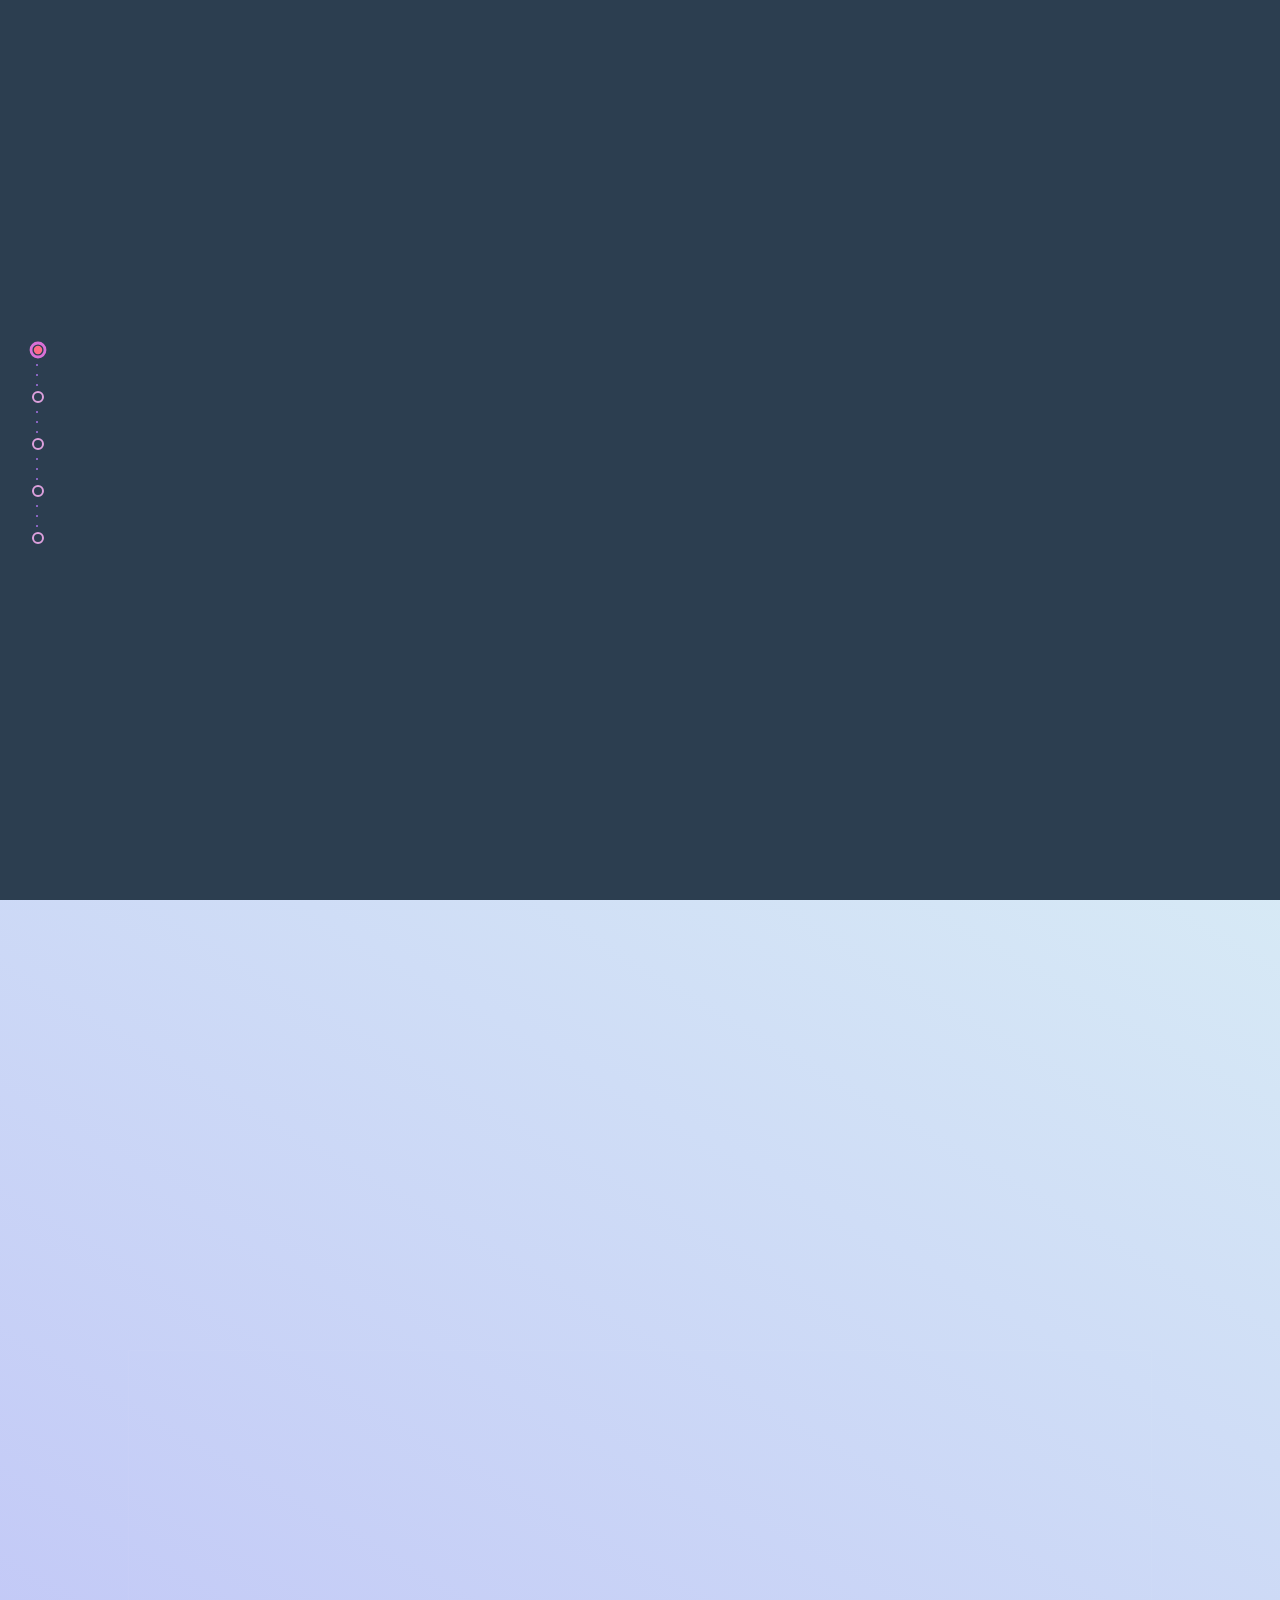
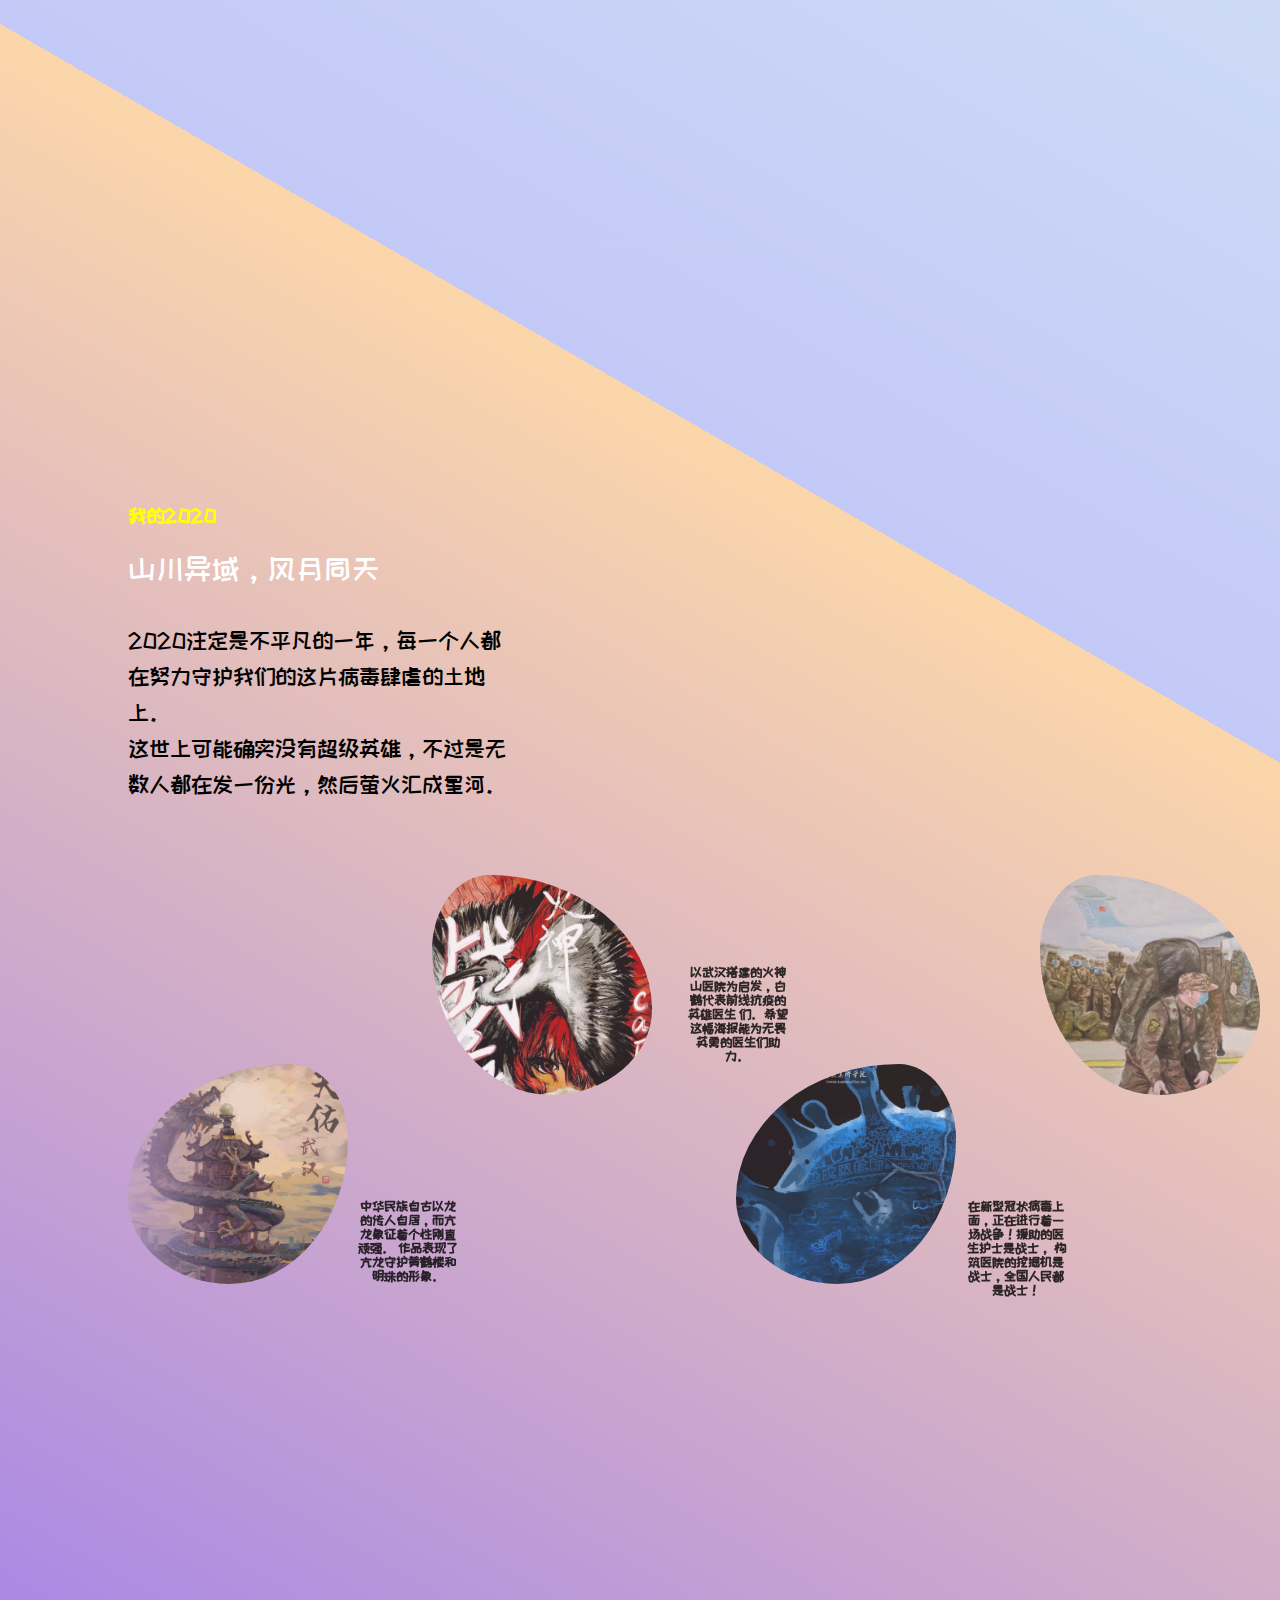
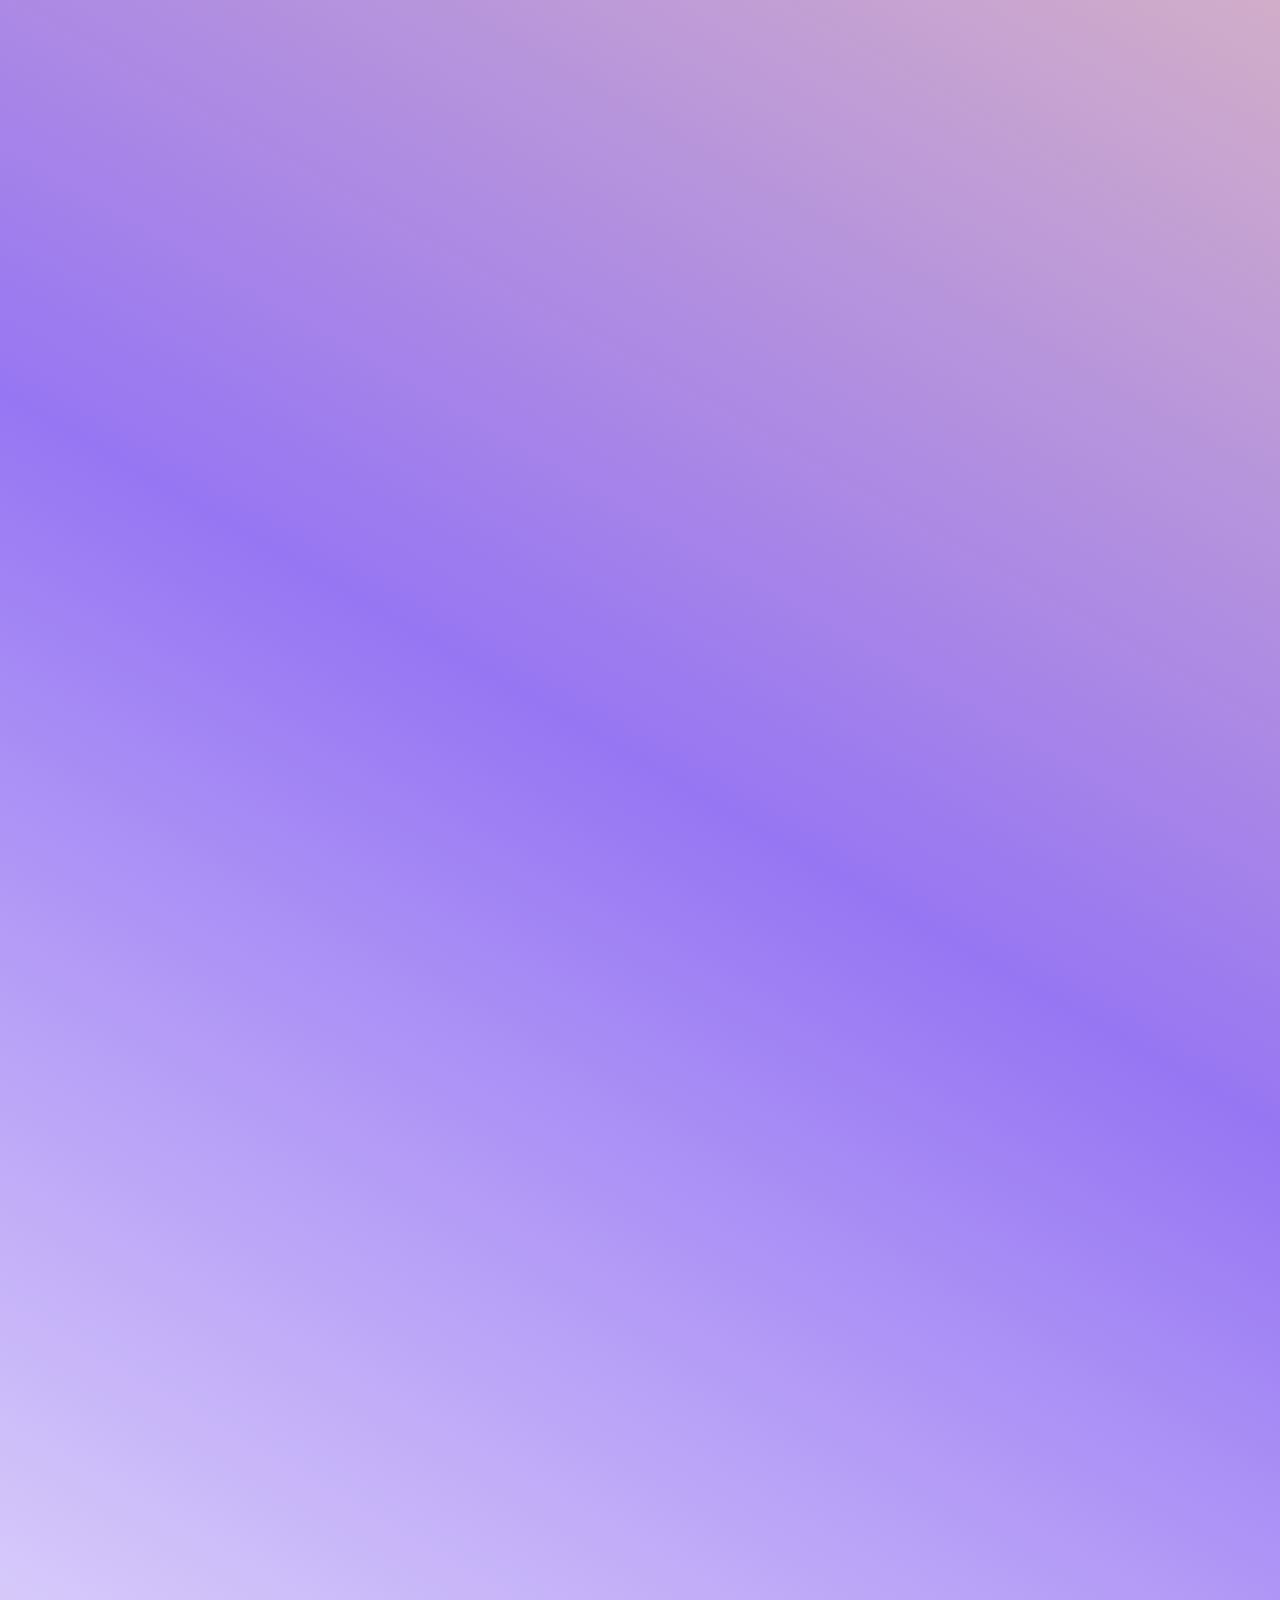
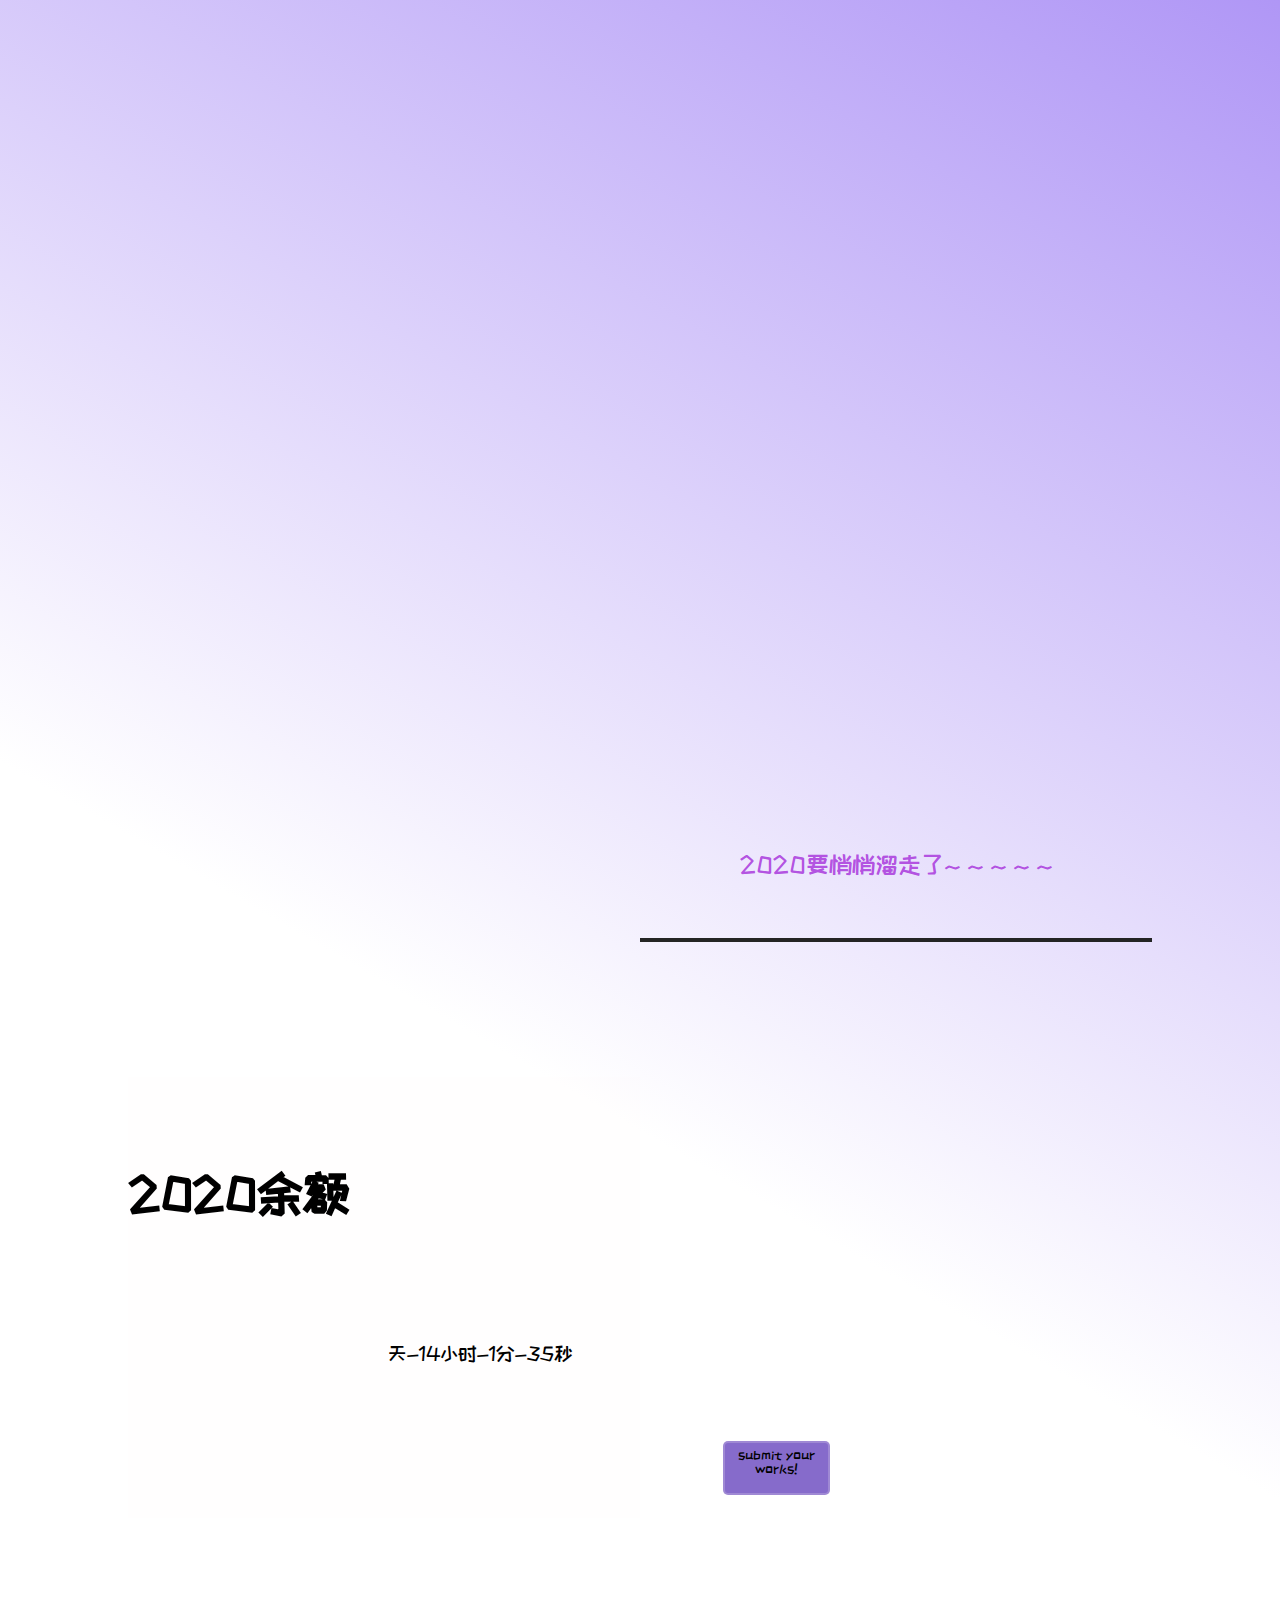
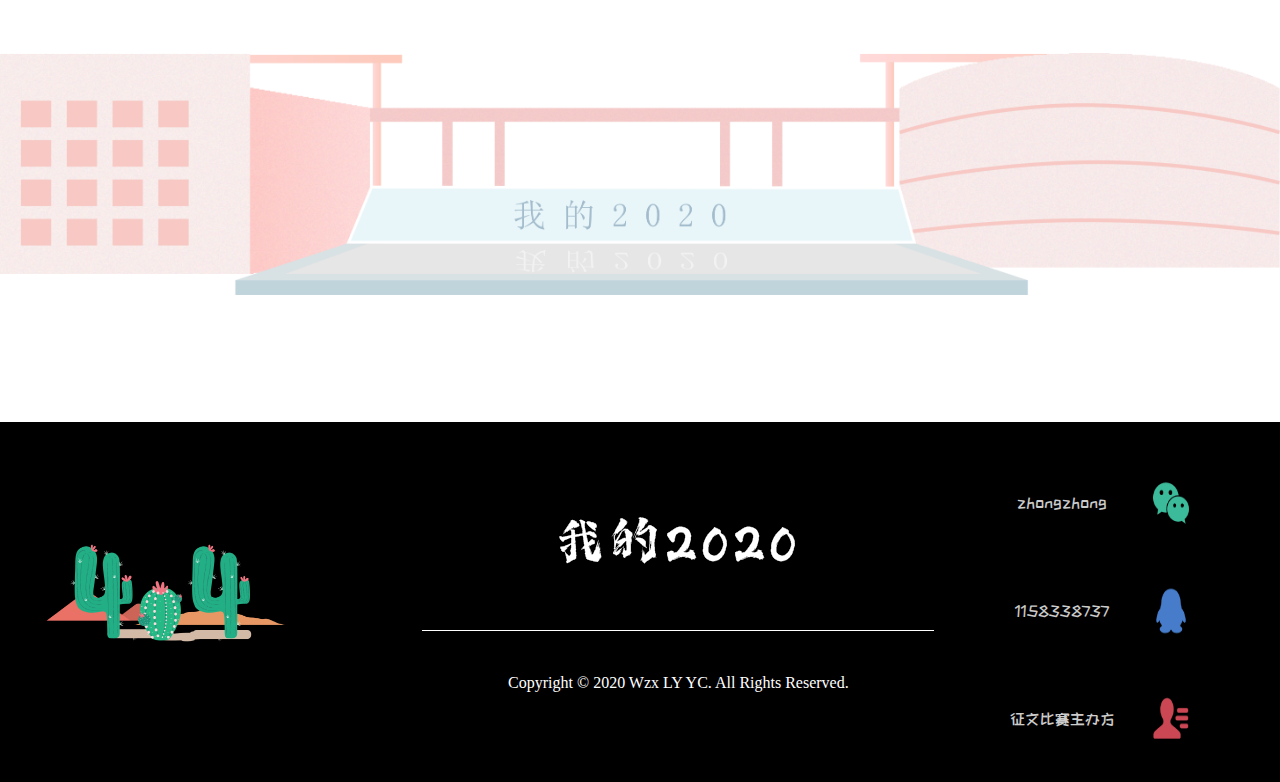
==== content.html @ da03a0e1 "over !!!" ====
<!DOCTYPE html>
<html lang="zh-CN">
  <head>
    <meta charset="UTF-8" />
    <meta name="viewport" content="width=device-width, initial-scale=1.0" />
    <link rel="stylesheet" type="text/css" href="css/reset.css" />
    <link rel="stylesheet" href="./css/content.css">
    <script src="./js/scrollReveal.js"></script>
    <link rel="shortcut icon" href="images\logo\logo.ico" type="image/x-icon" />
    <title>我的2020</title>
  </head>
  <body>
    <!-- 鼠标特效 -->
    <div id="large-header">
        <canvas id="demo-canvas"></canvas>
    </div>
    <!-- 整个页面 -->
    <div class="wrapper"> 
          <!-- 开场动画 -->
    <div class="transition_start">
        <div class="black move-top"></div>
        <div class="white move-top delay"></div>
        <div class="white move-bottom delay"></div>
        <div class="black move-bottom"></div>
    </div>    
    <!-- 第一个页面 -->
    <section id="sec-1" > 
         
         <!-- 圆形进度条 -->
    <div class="outer">
        <div class="left">
          <div class="leftcircle"></div>
        </div>
        <div class="right">
          <div class="rightcircle"></div>
        </div>
      </div>

      <!-- 左侧导航栏模块 -->
      <div class="navbar">
        <div class="navbar-dot navbar-selected"></div>
        <div class="little-dot"></div>
        <div class="little-dot"></div>
        <div class="little-dot"></div>
  
        <div class="navbar-dot"></div>
        <div class="little-dot"></div>
        <div class="little-dot"></div>
        <div class="little-dot"></div>
  
        <div class="navbar-dot"></div>
        <div class="little-dot"></div>
        <div class="little-dot"></div>
        <div class="little-dot"></div>
  
        <div class="navbar-dot"></div>
        <div class="little-dot"></div>
        <div class="little-dot"></div>
        <div class="little-dot"></div>
  
        <div class="navbar-dot"></div>
        <div class="little-dot dot-none"></div>
        <div class="little-dot dot-none"></div>
        <div class="little-dot dot-none"></div>
  
        <div class="navbar-dot dot-none"></div>
      </div>

      <!-- 头部模块 -->
      <header class="header">
          <!-- 向右箭头 -->
         <div class="arrow-right">
            <div></div>
            <div></div>
            <div></div>
            <div></div>
            <div></div>
          </div>
    </header>
    
      <div class="header-content">
        <div class="header-leftPart">
            
        </div>
        
        <div class="header-rightPart" >
            
              contract
        </div>
        <div class="header-centerPart">
            
      </div>
      </div>
    
        <div class="sec-1-textBox">
            <p class="sec-1-text">
                <span id="sec-1-text1">南京邮电大学</span>
                <br>
                <span id="sec-1-text2">第一届</span>
                <br>
                <span id="sec-1-text3">"恍恍惚惚"</span>
                <span id="sec-1-text4">文学作品大赛</span>
            </p>
        </div>
        <div class="sec-1-scroll">
            <svg t="1605085651089" class="icon"
             viewBox="0 0 1024 1024" version="1.1"
              xmlns="http://www.w3.org/2000/svg"
               p-id="7502" width="200" height="200">
               <path d="M533.7 544.7l1.8-1.8 21.8-21.8L733 345.4c12.5-12.4 12.5-32.8 0.1-45.2-12.5-12.4-32.9-12.4-45.3 0L512 475.9 336.3 300.1c-12.5-12.4-32.9-12.4-45.3 0-12.4 12.5-12.4 32.9 0 45.3l175.7 175.7 21.5 21.5 2.2 2.2c5.7 5.2 13.2 8.3 21.5 8.3 8.4 0.1 16.1-3.1 21.8-8.4z"
                fill="#aa93b8" p-id="7503"
                 data-spm-anchor-id="a313x.7781069.0.i38" class="selected">
                </path>
                <path d="M533.7 724.8l1.8-1.8 21.8-21.8L733 525.5c12.5-12.4 12.5-32.8 0.1-45.2-12.5-12.4-32.9-12.4-45.3 0L512 656 336.3 480.2c-12.5-12.4-32.9-12.4-45.3 0-12.4 12.5-12.4 32.9 0 45.3l175.7 175.7 21.5 21.5 2.2 2.2c5.7 5.2 13.2 8.3 21.5 8.3 8.4 0.1 16.1-3.1 21.8-8.4z"
                 fill="#e6deeb" p-id="7504" 
                 data-spm-anchor-id="a313x.7781069.0.i37" class="">
                </path>
            </svg>
                    <div class="back back1"id="back"></div>
                    <div class="back back2"></div>
                    <div class="back back3"></div>
                    <div class="back back4"></div> 
                    <div class="back back5"></div>
        </div>
        <div class="sec-1-img"></div> 

    </section>
    <section id="sec-2">
        <div class="sec-2-text sec-2-text1">
           <div class="sec-2-text1-h">作品主题</div>
            <p class="sec-2-text1-p">本次大赛以“我的2020”为主题，回望2020，将时光融入设计，在2020这特殊的一年里，我们渡过了病毒肆虐的难关，也经历了抗洪救灾的疾苦；我们感慨于世界波澜壮阔疾速变迁，也惊叹于家乡山明水秀平流缓进...每一个人关于2020都有着与他人各不相同的视角，用笔写下你的2020吧</p>
        </div>
        <div class="sec-2-text sec-2-text2">
           
            <div class="sec-2-text2-1 sec-2-text2-3">
                <h2>比赛流程</h2>
                <img src="./images/39.png" alt="">
                <div><span>First</span><br>参赛作品需在11月20日中午十二点前提交至南京邮电大学指定邮箱，11月21至11月25日，由评委进行初评。参赛者请加加入官方比赛通知群等待初审结果</div>
            </div>
            <div class="sec-2-text2-2 sec-2-text2-3">
                <img src="./images/40.png" alt="">
                <div><span>Last</span><br>11月30号上午十点于南京邮电大学青春剧场进行复审，进入复赛的参赛者需进行现场答辩，最后专家现场评定结果</div>
            </div>
        </div>
    </section>

    <section id="sec-3">
      <div class="title1">
        <h2>我的2020</h2>
        <p><span>山川异域，风月同天</span><br>2020注定是不平凡的一年，每一个人都在努力守护我们的这片病毒肆虐的土地上。<br>这世上可能确实没有超级英雄，不过是无数人都在发一份光，然后萤火汇成星河。</p>
    </div>
    <div class="phto mask">
        <div class="phto1">                      
        <div class="phtot ">
            <div class="pt1 back1">
                <div class="ph1"> 
                   
                    <h5>中华民族自古以龙的传人自居，而亢龙象征着个性刚直顽强。
                        作品表现了亢龙守护黄鹤楼和明珠的形象。</h5>
                </div>
            </div>
            
        </div>
        <div class="phtot2 ">
            <div class="pt2 back2">
                <div class="ph2">
                    <!-- <h4>《火神》</h4> -->
                    <h5>以武汉搭建的火神山医院为启发，白鹤代表前线抗疫的英雄医生 们。希望这幅海报能为无畏英勇的医生们助力。

                    </h5>
                    
                </div>
            </div>
        </div>
        <div class="phtot ">
            <div class="pt1 back3">
                <div class="ph1">
                    <!-- <h4>《战疫》</h4> -->
                    <h5>在新型冠状病毒上面，正在进行着一场战争！援助的医生护士是战士，
                        构筑医院的挖掘机是战士，全国人民都是战士！</h5>
                </div>
            </div>
        </div>
        <div class="phtot2 ">
            <div class="pt2 back4">
                <div class="ph2">
                    <!-- <h4>《驰援》</h4> -->
                    <h5>他们不畏艰险，逆向而行</h5>
                </div>
            </div>
       </div>
       </div>  
       <div class="phto2">
        <div class="phtot ">
            <div class="pt1 back5">
                <div class="ph1">
                    <!-- <h4>《赤胆忠心钟南山》</h4> -->
                    <!-- <h5>李晓林</h5> -->
                    <h5>他眼含泪花，劝导人们加强自我隔离时
                        人们对这个80多岁的耄耋老人生出一种深深的敬意；</h5>
                </div>
            </div>
            
        </div>
        <div class="phtot2 ">
            <div class="pt2 back6">
                <div class="ph2">
                    <!-- <h4>《等你凯旋》</h4> -->
                    <h5>当我们成为孤岛的时候是白衣天使逆向而行，
                        撑起一片蓝天给我们战胜病魔的勇气 </h5>
                </div>
            </div>
        </div>
        <div class="phtot ">
            <div class="pt1 back7">
                <div class="ph1">
                    <!-- <h4>《战“疫”一线》</h4> -->
                    <h5>疫情就是命令，防控就是责任</h5>
                </div>
            </div>
        </div>
        <div class="phtot2 ">
            <div class="pt2 back8">
                <div class="ph2">
                    <!-- <h4> 中国美术学院</h4> -->
                    <h5>传承伟大抗疫精神，深植爱与责任担当 </h5>
                </div>
            </div>
       </div>
       </div>
       <div class="phto3">
        <div class="phtot ">
            <div class="pt1 back9">
                <div class="ph1">
                    <!-- <h4>中国美术学院</h4> -->
                    <h5>我们看到了魑魅魍魉横行，也看到了神与天使降临。</h5>
                </div>

            </div>
            
        </div>
        <div class="phtot2 ">
            <div class="pt2 back10">
                <div class="ph2">
                  <!-- <h4>清华大学美术学院</h4> -->
                  <h5>希望如期而至的不止有春天，还有疫情过后平平安安的你！</h5>
                </div>
            </div>
        </div>
        <div class="phtot ">
            <div class="pt1 back11">
                <div class="ph1">
                    <!-- <h4>清华大学美术学院</h4> -->
                    <h5>只要春天不死，生命就不死，就会有迎春的花朵年年岁岁开放。</h5>
                </div>
            </div>
        </div>
        <div class="phtot2 ">
            <div class="pt2 back12">
                <div class="ph2">
                    <!-- <h4>《医者》</h4> -->
                    <h5>因为我是医护人员，所以义无反顾。</h5>
                </div>
            </div>
       </div>
       </div>
       <div class="phto4">
        <div class="phtot ">
            <div class="pt1 back13">
                <div class="ph1">
                    <!-- <h4>《我们来了！》</h4> -->
                    <h5>若有战，召必回，战必胜</h5>
                </div>
            </div>
            
        </div>
        <div class="phtot2 ">
            <div class="pt2 back14">
                <div class="ph2">
                   <!-- <h4>《防守》</h4> -->
                   <h5>
                       虽然行业不同，领域不同，但为了国家默默奉献的你们都是英雄
                   </h5>
                </div>
            </div>
        </div>
        <div class="phtot ">
            <div class="pt1 back15">
                <div class="ph1">
                    <!-- <h4>《明天》</h4> -->
                    <h5>没有一个冬天不会过去，没有一个春天不会到来。</h5>
                </div>
            </div>
        </div>
        <div class="phtot2 ">
            <div class="pt2 back16">
                <div class="ph2">
                    <!-- <h4>《大人物》</h4> -->
                    <h5>世上没有从天而降的英雄，只有挺身而出的凡人</h5>
                </div>
            </div>
       </div>
       </div>
       <div class="phto5">
        <div class="phtot ">
            <div class="pt1 back17">
                <div class="ph1">
                    <!-- <h4>《战疫情》</h4> -->
                    <h5>万众一心迎挑战 众志成城战疫情</h5>
                </div>
            </div>
            
        </div>
        <div class="phtot2 ">
            <div class="pt2 back18">
                <div class="ph2">
                    <!-- <h4>《众志成城·疫情一线无私奉献》</h4> -->
                    <h5>用无私奉献将爱与力量传递</h5>
                </div>
            </div>
        </div>
        <div class="phtot ">
            <div class="pt1 back19">
                <div class="ph1">
                    <!-- <h4>《武汉加油》</h4> -->
                    <h5>山川异域，风月同天</h5>
                </div>
            </div>
        </div>
        <div class="phtot2 ">
            <div class="pt2 back20">
                <div class="ph2">
                    <!-- <h4>《抗击新型冠状病毒》</h4> -->
                    <h5>我们在一起，打赢这一仗</h5>
                </div>
            </div>
       </div>
       </div>
       <div class="phto6">
        <div class="phtot ">
            <div class="pt1 back1">
                 <div class="ph1"> 
                    <h5>中华民族自古以龙的传人自居，而亢龙象征着个性刚直顽强。
                        作品表现了亢龙守护黄鹤楼和明珠的形象。</h5>
                </div>
            </div>
            
        </div>
        <div class="phtot2 ">
            <div class="pt2 back2">
                <div class="ph2">
                    <!-- <h4>《火神》</h4> -->
                    <h5>以武汉搭建的火神山医院为启发，白鹤代表前线抗疫的英雄医生 们。希望这幅海报能为无畏英勇的医生们助力。

                    </h5>
                </div>
            </div>
        </div>
        <div class="phtot ">
            <div class="pt1 back3">
                <div class="ph1">
                    <!-- <h4>《战疫》</h4> -->
                    <h5>在新型冠状病毒上面，正在进行着一场战争！援助的医生护士是战士，
                        构筑医院的挖掘机是战士，全国人民都是战士！</h5>
                </div>
            </div>
        </div>
        <div class="phtot2 ">
            <div class="pt2 back4">
                <div class="ph2">
                    <!-- <h4>《驰援》</h4> -->
                     <h5>他们不畏风险，逆向而行</h5>
                </div>
            </div>
       </div>
       </div>   
    
    </section>
    <section id="sec-4">
       
        <div class="scroll-container">
            <div class="container-small">
                <p class="container-small-start"><span>我的2020</span><br>历此坎坷，山河无恙，人间可安</p>
                <p class="desc-2">地铁在回归拥挤，街道在重返热闹，胡同里的早餐铺子和市中心的歌酒霓虹都在一往如常，我的2020，我们的2020，在重新开始，在重新回归平静。</p>
                <div class="experience-item experience-item2">
                    <div class="image-wrap">
                        <img src="../images/41.jpeg">
                    </div>
                    <div >
                        <h5 class="title-h5">我想站在紫金山顶</h5>
                        <div class="item-text">俯瞰夜晚的南京城，看灯光渐起，然后大喊一句<span>“2020，加油！”</span></div>
                    </div>
                </div>
                <div class="experience-item experience-item1">
                    <div class="image-wrap">
                        <img src="../images/42.jpg">
                    </div>
                    <div class="experience-item-2">
                        <h5 class="title-h5">我还要在十月开始的时候</h5>
                        <div class="item-text">去看一看向日葵，如约而至的花期，更像是迟来的2020的<span>春天</span>，不灭的生机</div>
                    </div>
                </div>
                <div class="experience-item experience-item2">
                    <div class="image-wrap">
                        <img src="../images/43.jpg">
                    </div>
                    <div>
                        <h5 class="title-h5">再去秦淮河畔走一走</h5>
                        <div class="item-text">我突然想到了宣传片里的那一句<span>“原来国泰民安就是，车水马龙，人声鼎沸”</span></div>
                    </div>
                </div>
                <div class="experience-item experience-item1">
                    <div class="image-wrap">
                        <img src="../images/46.jpg">
                    </div>
                    <div class="experience-item-2">
                        <h5 class="title-h5">爬上南邮校园里的小山</h5>
                        <div class="item-text">坐在掉漆的长椅上晒太阳，原来我的2020除去喧哗，忧郁，忙碌，还有如此安静的一面，凡人的幸福其实很简单，<span>玻璃晴朗，橘子辉煌</span>，就能快乐很久</div>
                    </div>
                </div>
                <div class="experience-item experience-item2">
                    <div class="image-wrap">
                        <img src="../images/45.jpg">
                    </div>
                    <div>
                        <h5 class="title-h5">这个属于银杏树的季节里</h5>
                        <div class="item-text">你是否也还有些遗憾，那些发生的2020的事，和丢失在2020的人，也来写一写你的<span>2020</span>吧.</div>
                    </div>
                </div>
            </div>
        </div>
        <div class="container-small-end">2020要悄悄溜走了~ ~ ~ ~ ~</div>
</section>
    <section id="sec-5"class="sec5">
      <div class="sec-5-box ">
        <div class="sec-5-box-left">
          <h1>2020余额</h1>
          <div class="container">
            <div class="number_box">
              <div class="digitial_list">
                  <div class="digitial_item"><span>0</span></div>
                  <div class="digitial_item"><span>1</span></div>
                  <div class="digitial_item"><span>2</span></div>
                  <div class="digitial_item"><span>3</span></div>
                  <div class="digitial_item"><span>4</span></div>
                  <div class="digitial_item"><span>5</span></div>
                  <div class="digitial_item"><span>6</span></div>
                  <div class="digitial_item"><span>7</span></div>
                  <div class="digitial_item"><span>8</span></div>
                  <div class="digitial_item"><span>9</span></div>
                  <div class="digitial_item"><span>0</span></div>
              </div>
          </div>
          <div class="number_box">
              <div class="digitial_list">
                  <div class="digitial_item"><span>0</span></div>
                  <div class="digitial_item"><span>1</span></div>
                  <div class="digitial_item"><span>2</span></div>
                  <div class="digitial_item"><span>3</span></div>
                  <div class="digitial_item"><span>4</span></div>
                  <div class="digitial_item"><span>5</span></div>
                  <div class="digitial_item"><span>6</span></div>
                  <div class="digitial_item"><span>7</span></div>
                  <div class="digitial_item"><span>8</span></div>
                  <div class="digitial_item"><span>9</span></div>
                  <div class="digitial_item"><span>0</span></div>
              </div>
          </div>
          </div>
          <span class="time"><span id="day">天</span><span id="hour"></span>小时<span id="min"></span>分<span id="sec"></span>秒</p></span>
          <P class="sec-5-box-left-text">2020的余额只剩下最后两格，这一段坎坷却也壮烈的路程也终将过去了。<br>
           <span class="sec-5-boc-left-text1"> 如果万事开头难,请结局一定要圆满</span></P>
        </div>
        <div class="sec-5-box-right">
          <p class="sec-5-box-right-text">这个忧伤与喜悦，冷清与热闹，焦虑与冷静，伟大与感动交织的年份，发生了太多太多无法释怀，难以忘记的故事。<br>
            我想我们应该写点什么了，抓住2020的尾巴，留下你的2020故事吧</p>
            <div class="submit-work">submit your works!</div>
            <!-- <img src="images/21.png" alt=""> -->
        </div>
      </div>
      <img class="school-img" src="./images/我的2020.png">
    </section>
    <section id="sec-6">
        <div class="lastpage">
            <div class="lastpage1"></div>
            <div class="lastpage2"></div>
            <div class="lastpage3"></div>
            <div class="lastpage4"></div>
            <div class="lastpage5">
                Copyright © 2020 Wzx LY YC. All Rights Reserved.
               </div>
            <div class="lastpage6"></div>
            <div class="world1">zhongzhong</div>
            <div class="world2">1158338737</div>
            <div class="world3">征文比赛主办方</div>
    </section>
  </div>
    <script src="./js/index.js"></script>
    <script src="./js/EasePack.min.js"></script>
    <script src="./js/TweenLite.min.js"></script>
    <script src="./js/canvasGeneratrix.js"></script>
  </body>
</html>
---- css/content.css ----
html,
body {
  /* overflow: hidden; */
  scroll-behavior: smooth;
  -ms-overflow-style: none;
}

body::-webkit-scrollbar {
  display: none;
}

@font-face {
  font-family: "zcoo";
  src: url(../fonts/ZCOOLKuaiLe-Regular.ttf);
}
@font-face {
  font-family: "hh";
  src: url(../fonts/LiuJianMaoCao-Regular.ttf);
}
@font-face {
  font-family: "ww";
  src: url(../fonts/Clearface-Bold.otf);
}
* {
  font-family: "zcoo";
}
.wrapper {
  background-image: linear-gradient(
    -150deg,
    #e3fdf5 0%,
    #9aa5f198 30%,
    #6e7fffbd 30%,
    #fcd6aa 30%,
    #9776f3,
    #ffffff 80%
  );
}

@font-face {
  font-family: "Cute";
  src: url(../fonts/萌趣软糖体.ttf);
}

@font-face {
  font-family: "Clearface ITC Bold";
  src: url(../fonts/Clearface-Bold.otf);
}

@font-face {
  font-family: "kanti";
  src: url(../fonts/锐字云字库楷体GB.ttf);
}

/* 清除浮动 */
.clearfix:after {
  display: block;
  clear: both;
  content: "";
  visibility: hidden;
  height: 0;
}
.clearfix {
  zoom: 1;
}

/* 开场动画 */
.transition_start {
  position: fixed;
  top: 0;
  left: 0;
  right: 0;
  height: 100vh;
  z-index: 10000;
}
.transition_start div {
  height: 50vh;
  position: absolute;
  width: 100%;
}
.transition_start div:nth-of-type(1) {
  top: 0;
  animation: startLoad_top 1.1s cubic-bezier(0, 0.38, 1, 1);
  animation-fill-mode: forwards;
  z-index: 999;
}
.transition_start div:nth-of-type(2) {
  top: 0;
  animation: startLoad_top 0.6s cubic-bezier(0, 0.38, 1, 1) 0.5s;
  animation-fill-mode: forwards;
}
.transition_start div:nth-of-type(3) {
  bottom: 0;
  animation: startLoad_bottom 0.6s cubic-bezier(0, 0.38, 1, 1) 0.5s;
  animation-fill-mode: forwards;
}
.transition_start div:nth-of-type(4) {
  bottom: 0;
  animation: startLoad_bottom 1.1s cubic-bezier(0, 0.38, 1, 1);
  animation-fill-mode: forwards;
}
.transition_start .black {
  background-color: #2c3e50;
}
.transition_start .white {
  background-color: #ecf0f1;
}

@keyframes startLoad_top {
  0% {
    transform: translateY(0);
  }
  100% {
    transform: translateY(-100%);
  }
}

@keyframes startLoad_bottom {
  0% {
    transform: translateY(0);
  }
  100% {
    transform: translateY(100%);
  }
}

/* page1 css start */

#sec-1 {
  width: 100%;
  height: 100vh;
  /* url(../images/sec-1bg-transpant.png) */
  /* background-image: linear-gradient(to top, #ebbba7 0%, #cfc7f8 100%); */
  /* background-image:url(../images/sec-1bg-transpant.png);*/
  background-size: 100% 100%;
  background-position: -2px 0px;
}

#large-header {
  position: absolute;
  z-index: 0;
}

.Ztn {
  border: 3px #f1c40f solid;
}

/* 圆形进度条 */
.outer {
  display: flex;
  position: fixed;
  left: 90vw;
  top: 15vh;
  transition: 0.5s;
}
.outer:hover {
  transform: scale(1.2);
}

.left {
  position: relative;
  /* width : 28.5px;
  height : 84px; */
  width: 1rem;
  height: 2rem;
  overflow: hidden;
}
.leftcircle {
  position: absolute;
  top: 0;
  left: 0;
  /* width: 63px;
  height: 63px; */
  width: 2rem;
  height: 2rem;
  border: 7.5px solid #2c3e50;
  border-radius: 50%;
  border-bottom-color: #f1c40f;
  border-left-color: #f1c40f;
  transform: rotate(-135deg);
  transition: transform 0.4s;
}

.right {
  position: relative;
  /* width : 31.5px;
  height : 88px; */
  width: 1rem;
  height: 2rem;
  overflow: hidden;
}
.rightcircle {
  position: absolute;
  top: 0;
  right: 0;
  /* width: 63px;
  height: 63px; */
  width: 2rem;
  height: 2rem;
  border: 7.5px solid #2c3e50;
  border-radius: 50%;
  border-top-color: #f1c40f;
  border-right-color: #f1c40f;
  transform: rotate(-135deg);

  transition: transform 0.4s;
}

/* 左侧导航栏模块 */
.navbar {
  position: fixed;
  top: 38vh;
  left: 2.5vw;
  width: 10px;
  height: 51vh;
  z-index: 9999;
}

.little-dot {
  height: 1px;
  margin-left: 4px;
  margin-top: 8px;
  margin-bottom: 5px;
  width: 1px;
  background-color: #ba7bfc;
  border: 1px solid #ba7bfc;
  border-radius: 50%;
}

.navbar-dot {
  cursor: pointer;
  margin-top: 1px;
  margin-bottom: 1px;
  height: 12px;
  width: 12px;
  border: 2px solid #dda0dd;
  border-radius: 50%;
}

.navbar-dot:hover {
  transform: scale(1.2);
  border: 2px solid #da70d6;
  transition: all 0.5s;
}

.navbar .navbar-selected {
  transform: scale(1.4);
  margin-top: 2px;
  margin-bottom: 2px;
  border: 2px solid #da70d6;
}

.navbar-selected:after {
  content: "";
  margin: 1.1px;
  display: table;
  width: 6px;
  height: 6px;
  background: #ff6a86;
  border-radius: 50%;
}

.navbar .dot-none {
  display: none;
}

@keyframes moveToRight {
  0% {
    /* transform: 0; */
  }
  100% {
    transform: translateX(var(--distance));
  }
}

@keyframes addOpacity {
  0% {
    opacity: 0;
  }
  100% {
    opacity: 1;
    transform: translateX(var(--distance));
  }
}

@keyframes deOpacity {
  0% {
    opacity: 1;
  }
  100% {
    opacity: 0;
    transform: translateX(var(--distance));
  }
}

body {
  --tenfold-distance: 300px;
  --distance: 30px;
  --half-distance: 15px;
  --neg-one-third-distance: -10px;
  --neg-half-distance: -15px;
  -webkit-user-select: none;
  -moz-user-select: none;
  -ms-user-select: none;
  user-select: none;
}

/* 向右箭头 */
.arrow-right {
  width: var(--tenfold-distance);
  height: 35px;
  position: relative;
  top: 50%;
  left: 65%;
  transform: translateY(-50%);
  /* background-color: aqua; */
  /* animation: name duration timing-function delay iteration-count direction fill-mode; */
}

.arrow-right div:nth-child(n) {
  height: 0;
  width: 0;
  border: var(--half-distance) solid transparent;
  border-left: var(--half-distance) solid aquamarine;
  /* background-color: khaki; */
  position: absolute;
  /* top: 10px; */
}
.arrow-right div:nth-child(n):after {
  border: var(--half-distance) solid transparent;
  border-left: var(--half-distance) solid rgb(17, 17, 17);
  width: 0;
  height: 0;
  position: absolute;
  top: var(--neg-half-distance);
  right: var(--neg-one-third-distance);
  content: " ";
  /* top:0;
  right: 0; */
}

.arrow-right div:nth-child(1) {
  left: 0;
  animation: addOpacity 1s infinite linear;
}

.arrow-right div:nth-child(2) {
  left: 10%;
  animation: moveToRight 1s infinite linear;
}

.arrow-right div:nth-child(3) {
  left: 20%;
  animation: moveToRight 1s infinite linear;
}

.arrow-right div:nth-child(4) {
  left: 30%;
  animation: moveToRight 1s infinite linear;
}

.arrow-right div:nth-child(5) {
  left: 40%;
  animation: deOpacity 1s infinite linear;
}

.header {
  width: 100%;
  top: 0;
  left: 0;
  position: fixed;
  z-index: 9998;
  height: 70px;
  transform: translateY(-65px);
  background-color: black;
  transition: all 1s;
}

.header-content {
  width: 84%;
  height: 70px;
  margin: 0 8%;
  position: fixed;
  top: 0;
  z-index: 9999;
}

.header-leftPart {
  float: left;
  width: 20%;
  height: 100%;
  background-image: url(../images/34.PNG);
  background-repeat: no-repeat;
  background-size: cover;
  background-position-x: 20%;
}

.header-rightPart {
  cursor: pointer;
  float: right;
  width: 15%;
  height: 100%;
  line-height: 70px;
  opacity: 1;
  /* color: rgb(250, 242, 242); */
  color: rgba(47, 255, 175, 0.582);
  font-size: 27px;
  font-weight: 200;
  transition: all 1s;
  text-shadow: 0 0 10px rgba(178, 111, 223, 0.781),
    0 0 10px rgba(178, 111, 223, 0.781), 0 0 10px rgba(178, 111, 223, 0.781),
    0 0 10px rgba(178, 111, 223, 0.781);
  /* animation:header-rightPart 1.5s infinite; */
}

.header-rightPart :hover {
  color: yellow;
}

.header-centerPart {
  float: right;
  height: 100%;
}

.sec-1-textBox {
  position: relative;
  z-index: 10;
  width: 30%;
  height: 65%;
  top: 25%;
  left: 20%;
  /* background-color: black; */
}

.sec-1-text {
  /* background-color: blueviolet; */
  width: 100%;
  height: 100%;
  line-height: 40px;
}

#sec-1-text1 {
  font-size: 60px;
  color: #2f263bf1;

  font-style: oblique;
}
#sec-1-text2 {
  font-size: 60px;
  color: #161616;
  font-weight: 500;
  margin-top: 70px;
  display: block;
  font-family: "Courier New", Courier, monospace;
}
#sec-1-text3 {
  font-size: 40px;
  color: #2e31fa9d;
  font-weight: 500;
}
#sec-1-text4 {
  font-size: 30px;
  color: #111111;
  font-weight: 500;
}
.sec-1-scroll {
  height: 60px;
  width: 60px;
  cursor: pointer;
  position: relative;
  top: 17vh;
  margin: 0 auto;
  z-index: 11;
}
.back {
  width: 0px;
  height: 0px;
  animation: move1 4s infinite;
  border-radius: 50%;
  position: absolute;
  top: 0;
  right: 0;
  bottom: 0;
  left: 0;
  margin: auto;
}
.sec-1-scroll .back1 {
  animation-delay: 0ms;
}
.sec-1-scroll .back2 {
  animation-delay: 1000ms;
}
.sec-1-scroll.back3 {
  animation-delay: 2000ms;
}
.sec-1-scroll .back4 {
  animation-delay: 3000ms;
}
.sec-1-scroll .back5 {
  animation-delay: 4000ms;
}
svg {
  width: 60px;
  height: 60px;
  position: absolute;
  top: 0;
  right: 0;
  bottom: 0;
  left: 0;
  margin: auto;
  animation: move2 3s infinite;
}
@keyframes move2 {
  0% {
    transform: translateY(0);
  }
  50% {
    transform: translateY(20px);
  }
  100% {
    transform: translateY(0);
  }
}
@keyframes move {
  0% {
    width: 150px;
    height: 150px;
    background-color: rgba(137, 43, 226, 0.315);
  }
  50% {
    width: 170px;
    height: 170px;
    background-color: rgba(137, 43, 226, 0.315);
  }
  100% {
    width: 150px;
    height: 150px;
    background-color: rgba(137, 43, 226, 0.11);
  }
}
@keyframes move1 {
  0% {
    width: 0;
    height: 0;
    border: 2.5px solid rgba(151, 54, 170, 0.37);
  }
  100% {
    width: 50px;
    height: 50px;
    border: 1.5px solid rgba(128, 0, 128, 0.096);
  }
  /* 100%{width:0;height:0}; */
}

.sec-1-img {
  position: relative;
  width: 35%;
  height: 65%;
  /* background-color: chartreuse; */
  top: -40%;
  right: -55%;
  background-image: url(../images/36.png);
  background-repeat: no-repeat;
  background-size: cover;
}
/* page1 css end */

#sec-2,
#sec-3,
#sec-5 {
  width: 100%;
  height: 100vh;
  /* background-color: skyblue; */
  /* opacity: 0.5; */
}
#sec-6 {
  width: 100%;
  height: 35vh;
  background-image: linear-gradient(to top, #accbee 0%, #e7f0fd 100%);
  background-image: linear-gradient(
    to top,
    #a7a6cb 0%,
    #8989ba 52%,
    #8989ba 100%
  );
}
#sec-4 {
  width: 100%;
  height: 310vh;
  /* background-color: #ba7bfc; */
}
#sec-2,
#sec-3,
#sec-4,
#sec-5,
#sec-1 {
  margin-bottom: 5vh;
}

.h {
  position: relative;
  width: 100vw;
  height: 100vh;
  background-color: springgreen;
}

/* page2 */
.sec-2-text1 {
  /* display: flex; */
  height: 45%;
  /* background-color: blueviolet; */
}
.sec-2-text {
  width: 80%;
  /* height:50%; */
  /* margin:0 auto; */
  /* background-color: #E3FDF5; */
  margin-left: 10%;
  border: 1px solid rgba(248, 246, 243, 0.034);
}
.sec-2-text2 {
  display: flex;
  /* background-color: black; */
  height: 55%;
}
.sec-2-text1-p {
  width: 50%;
  height: 40%;
  margin-top: 5vh;
  /* background-color: #ff6a86; */
  margin: 0 auto;
  text-align: center;
  margin-top: 4vh;
  font-size: 20px;
}
.sec-2-text1-h {
  width: 55%;
  margin: 0 auto;
  /* background-color: #E3FDF5; */
  /* text-align: center; */
  margin-top: 15vh;
  font-size: 30px;
  border-bottom: 1px dashed rgba(174, 159, 209, 0.719);
}
.sec-2-text2-1 h2 {
  margin-left: 20%;
  font-size: 25px;
}
.sec-2-text2-3 {
  width: 50%;
  height: 100%;
  /* border:1px solid red; */
  position: relative;
}
.sec-2-text2-1 img {
  width: 46%;
  height: 39vh;
  position: absolute;
  /* background-color:rgba(239, 239, 243, 0.5) ; */
  top: 3vh;
  left: 23%;
  border-radius: 50%;
}
.sec-2-text2-1 div {
  width: 48%;
  /* height:28vh; */
  position: absolute;
  /* background-color: blueviolet; */
  top: 10vh;
  left: 55%;
  text-align: center;
  font-size: 18px;
  border-left: 4px solid rgba(27, 26, 27, 0.74);
}
.sec-2-text2-2 img {
  width: 45%;
  height: 38vh;
  position: absolute;
  background-color: rgba(239, 237, 248, 0.541);
  top: 18vh;
  left: 15%;
  z-index: 99;
  border-radius: 50%;
}
.sec-2-text2-2 div {
  width: 40%;
  /* height:28vh; */
  position: absolute;
  /* background-color: blueviolet; */
  top: 30vh;
  left: 45%;
  border-left: 4px solid rgb(15, 15, 15);
  z-index: 100;
  text-align: center;
  font-size: 18px;
}
.sec-2-text2-3 span {
  font-size: 25px;
  color: rgb(65, 230, 194);
}
/* page4.css */
.title1 {
  position: relative;
  margin-top: 28vh;
  -webkit-user-select: none;
  -moz-user-select: none;
  -ms-user-select: none;
  user-select: none;
  /* background-color: chartreuse; */
  width: 30%;
  height: 35vh;
  left: 10%;
  font-size: 23px;
  line-height: 4vh;
}
.title1 h2 {
  color: yellow;
  font-size: 20px;
  margin-bottom: 2vh;
}
.title1 span {
  color: white;
  font-size: 30px;

  display: block;
}
.phto {
  width: 100vw;
  height: 60vh;
  margin-top: 5vh;
  /* border: aqua 1px solid; */
  display: flex;
  overflow: hidden;
  cursor: grab;
  visibility: inherit;
  opacity: 1;
}
.phto1 {
  width: 100vw;
  height: 60vh;
  /* background-color: cadetblue; */
  display: flex;
  flex-shrink: 0;
  transition: 1s;
  position: relative;
  padding-left: 5vw;
  transition: 1s;
}
.phto2 {
  width: 100vw;
  height: 60vh;
  /* background-color: crimson; */
  display: flex;
  flex-shrink: 0;
  transition: 1s;
  position: relative;
}
.phto3 {
  width: 100vw;
  height: 60vh;
  /* background-color: brown; */
  display: flex;
  flex-shrink: 0;
  position: relative;
}
.phto4 {
  width: 100vw;
  height: 60vh;
  /* background-color: chartreuse; */
  display: flex;
  flex-shrink: 0;
  position: relative;
}
.phto5 {
  width: 100vw;
  height: 60vh;
  /* background-color: cornsilk; */
  display: flex;
  flex-shrink: 0;
  position: relative;
}
.phto6 {
  width: 100vw;
  height: 60vh;
  /* background-color: cadetblue; */
  display: flex;
  flex-shrink: 0;
  position: relative;
}
.phtot {
  width: 25vw;
  height: 40vh;
  margin-top: 18vh;
  /* border: tan solid 1px; */
  display: flex;
}
.phtot2 {
  width: 25vw;
  height: 40vh;
  margin-top: 1vh;
  /* border: tan solid 1px; */
  display: flex;
}
.pt1 {
  width: 220px;
  height: 220px;
  /* border: tomato solid 3px; */
  border-radius: 74% 26% 54% 46% / 61% 34% 66% 39%;
  margin-left: 2vw;
  margin-top: 5vh;
}
.pt2 {
  width: 220px;
  height: 220px;
  /* border: #16a085 solid 3px; */
  border-radius: 26% 74% 46% 54% /34% 61% 39% 66%;
  margin-left: 2vw;
  margin-top: 1vh;
}
.ph1 {
  width: 100px;
  height: 80px;
  /* border: teal 1px solid; */
  margin-left: 18vw;
  margin-top: 15vh;

  font-size: 1rem;

  text-align: center;
  -webkit-user-select: none;
  -moz-user-select: none;
  -ms-user-select: none;
  user-select: none;
}
.ph2 {
  width: 100px;
  height: 80px;
  /* border: teal 1px solid; */
  margin-left: 20vw;
  margin-top: 10vh;
  font-size: 1rem;

  text-align: center;
  -webkit-user-select: none;
  -moz-user-select: none;
  -ms-user-select: none;
  user-select: none;
}
.mask {
  width: 100%;
  -webkit-mask-image: linear-gradient(
    90deg,
    transparent,
    transparent 7%,
    #000 18%,
    #000
  );
  mask-image: linear-gradient(
    90deg,
    transparent,
    transparent 7%,
    #000 18%,
    #000
  );
  -webkit-mask-size: 101%;
  mask-size: 101%;
  position: relative;
  padding-left: 2.4rem;
}
.phtot .back1 {
  background-image: url("../images/1.jpg");
  background-repeat: no-repeat;
  background-size: cover;
  opacity: 0.8;
}
.phtot2 .back2 {
  background-image: url("../images/2.jpg");
  background-repeat: no-repeat;
  background-size: cover;
  opacity: 0.8;
}
.phtot .back3 {
  background-image: url("../images/3.jpg");
  background-repeat: no-repeat;
  background-size: cover;
  opacity: 0.8;
}
.phtot2 .back4 {
  background-image: url("../images/4.jpg");
  background-repeat: no-repeat;
  background-size: cover;
  opacity: 0.8;
}
.phtot .back5 {
  background-image: url("../images/5.jpg");
  background-repeat: no-repeat;
  background-size: cover;
  opacity: 0.8;
}
.phtot2 .back6 {
  background-image: url("../images/6.jpg");
  background-repeat: no-repeat;
  background-size: cover;
  opacity: 0.8;
}
.phtot .back7 {
  background-image: url("../images/7.jpg");
  background-repeat: no-repeat;
  background-size: cover;
  opacity: 0.8;
}
.phtot2 .back8 {
  background-image: url("../images/8.jpg");
  background-repeat: no-repeat;
  background-size: cover;
  opacity: 0.8;
}
.phtot .back9 {
  background-image: url("../images/9.jpg");
  background-repeat: no-repeat;
  background-size: cover;
  opacity: 0.8;
}
.phtot2 .back10 {
  background-image: url("../images/10.jpg");
  background-repeat: no-repeat;
  background-size: cover;
  opacity: 0.8;
}
.phtot .back11 {
  background-image: url("../images/11.jpg");
  background-repeat: no-repeat;
  background-size: cover;
  opacity: 0.8;
}
.phtot2 .back12 {
  background-image: url("../images/12.jpg");
  background-repeat: no-repeat;
  background-size: cover;
  opacity: 0.8;
}
.phtot .back13 {
  background-image: url("../images/13.jpg");
  background-repeat: no-repeat;
  background-size: cover;
  opacity: 0.8;
}
.phtot2 .back14 {
  background-image: url("../images/14.jpg");
  background-repeat: no-repeat;
  background-size: cover;
  opacity: 0.8;
}
.phtot .back15 {
  background-image: url("../images/15.jpg");
  background-repeat: no-repeat;
  background-size: cover;
  opacity: 0.8;
}
.phtot2 .back16 {
  background-image: url("../images/16.jpg");
  background-repeat: no-repeat;
  background-size: cover;
  opacity: 0.8;
}
.phtot .back17 {
  background-image: url("../images/17.jpg");
  background-repeat: no-repeat;
  background-size: cover;
  opacity: 0.8;
}
.phtot2 .back18 {
  background-image: url("../images/18.jpg");
  background-repeat: no-repeat;
  background-size: cover;
  opacity: 0.8;
}
.phtot .back19 {
  background-image: url("../images/19.jpg");
  background-repeat: no-repeat;
  background-size: cover;
  opacity: 0.8;
}
.phtot2 .back20 {
  background-image: url("../images/20.jpg");
  background-repeat: no-repeat;
  background-size: cover;
  opacity: 0.8;
}

/* 第四页 */
#sec-4 {
  padding: 20vh 0;
}
.scroll-container {
  width: 100%;
  height: 100%;
  /* background-color: #b1f4cf; */

  /* background-color: blanchedalmond; */
}
.container-small img {
  width: 100%;
  height: 100%;
}
.container-small {
  width: 80%;
  height: 100%;
  margin: 0 auto;
  font-size: 20px;
}
.container-small span {
  color: yellow;
  font-size: 23px;
}
.container-small h2 {
  width: 100%;
  height: 10vh;
  /* background-color: rgb(126, 160, 95); */
  margin: 0 auto;
}

.experience-item h5 {
  /* background-color: crimson; */
  width: 30%;
  height: 5vh;
}
.item-text {
  width: 50%;
  height: auto;
  word-wrap: break-word;
  word-break: break-all;
  overflow: hidden;
  /* background-color: #000; */
}
.desc-2 {
  width: 50%;
  height: 20vh;
  /* background-color: cadetblue; */
  margin-left: 10%;
  margin-top: 5vh;
  font-size: 22px;
}
.container-small-start {
  font-size: 30px;
  color: ghostwhite;
  line-height: 8vh;
}
.experience-item {
  /* width:100%;
  height:40vh;  */
  /* margin:0 auto; */
  display: flex;
  /* border-radius: 50%; */
  align-items: center; /* 垂直居中 */
}
.experience-item1 {
  /* padding-left: 40%; */
  /* background-color: yellowgreen; */
  width: 60%;
  height: 40vh;
  float: right;
  /* border-radius: 50%; */
}
.experience-item2 {
  width: 100%;
  height: 40vh;
}
.experience-item1 .item-text {
  width: 70%;
}
/* .experience-item1 .image-wrap,.experience-item2{
  float:right;
} */
.experience-item-2 {
  width: 50%;
  /* height: 40vh; */
  /* height:40px; */
  /* height:43vh; */
  /* background-color: #b1f4cf; */
  /* position: absolute;
right:10%; */
  /* border-radius: 50%; */
}
/* margin-right: 1vh;**/

.experience-item2 .image-wrap {
  width: 30%;
  height: 100%;
  /* background-color: cornflowerblue; */
  float: left;
  margin-right: 5%;
  /* border-radius: 50%; */
  /* border-radius: 50%; */
}

.experience-item1 .image-wrap {
  /* background-color: #b1f4cf; */
  width: 48%;
  height: 95%;
  /* border-radius: 50%; */
}
.experience-item img {
  width: 83%;
  height: 100%;
  border-radius: 50%;
  border: 2px solid rgb(220, 221, 160);
}
.container-small-end {
  width: 40%;
  height: 10vh;
  margin-left: 50%;
  text-align: center;
  font-size: 25px;
  color: rgba(174, 69, 223, 0.932);
  border-bottom: 4px solid rgba(25, 26, 25, 0.952);
}

/* 第五页 */
.sec5 {
  /* background-image: url(../images/我的2020.png); */
  background-size: 100% auto;

  background-repeat: no-repeat;
  background-position: bottom;
  /* background-image: linear-gradient(120deg, #e0c3fc 0%, #8ec5fc 100%); */
}

.sec-5-box {
  width: 80%;
  height: 70%;
  margin: 0 auto;
}
.sec-5-box-left {
  width: 50%;
  height: 70%;
  background-color: #ff6a8502;
  float: left;
  border: 1px solid transparent;
}
.sec-5-box-right {
  width: 50%;
  height: 70%;
  background-color: #b97bfc00;
  float: right;
  border: 1px solid transparent;
}
.sec-5-box-left h1 {
  display: block;
  background-color: rgba(240, 248, 255, 0);
  margin-top: 10vh;
  font-size: 50px;
}
.container {
  width: 153px;
  /* height:100%; */
  /* background-color: rgba(255, 99, 71, 0.226); */
  border: 2px solid rgba(255, 0, 0, 0);
  margin-top: 5vh;
  margin-left: 20%;
  display: inline-block;
}

.number_box {
  display: inline-block;
  height: 96px;
  width: 72px;
  margin: 0 auto;
  border: 2px solid #6860e2d0;
  border-radius: 2px;
  box-sizing: border-box;
  overflow: hidden;
  /* background-color: #0f0f0f2f; */
  margin: 0 auto;
}

.digitial_item {
  display: flex;
  align-items: center;
  justify-content: center;
  height: 96px;
}

.digitial_item span {
  color: #5858df;
  line-height: 1;
  font-size: 64px;
  text-shadow: 0 0 5px rgba(255, 255, 255, 0.5);
}
.time {
  font-size: 20px;
}
/* .sec-5-box-right img{
  width:50%;
  height:45%;
  background-color: rgba(64, 224, 208, 0);
  float: right;
  margin-top: 5vh;
} */
.sec-5-box-left-text {
  margin-top: 10vh;
  width: 65%;
  margin-left: 10%;
  font-size: 20px;
}
.sec-5-box-right-text {
  margin-top: 15vh;
  width: 55%;
  margin-left: 15%;
  font-size: 20px;
}
.submit-work {
  font-size: 1em;
  cursor: pointer;
  padding: 1%;
  width: 21%;
  height: 6vh;
  background-color: rgba(50, 4, 167, 0.589);
  top: 20%;
  left: 16%;
  position: relative;
  text-align: center;
  z-index: 10;
  border: 2px solid rgba(250, 245, 245, 0.219);
  border-radius: 5px;
  transition: 0.5s;
}
.submit-work:hover {
  transform: scale(1.2);
}
.school-img {
  width: 100%;
  margin-top: -6vh;
  opacity: 0.4;
}
.lastpage {
  width: 100%;
  height: 40vh;
  position: relative;
  background-color: black;
  display: flex;
}
.lastpage1 {
  width: 40vw;
  height: 20vh;
  /* border: aqua 2px solid; */
  top: 8%;
  left: 33%;
  background-image: url("../images/MY2020.PNG");
  background-repeat: no-repeat;
  background-position: center;
  position: relative;
  cursor: pointer;
  border-bottom: 1.5px solid white;
}
.lastpage2 {
  width: 5vw;
  height: 10vh;
  /* border: tomato 2px solid; */
  position: absolute;
  top: 4vh;
  right: 6vw;
  background-image: url("../images/weixin.png");
  background-repeat: no-repeat;
  background-position: center;
  background-size: 100% 100%;
  opacity: 0.8;
  transition: 0.5s;
}
.lastpage3 {
  width: 5vw;
  height: 10vh;
  /* border: tomato 2px solid; */
  position: absolute;
  top: 16vh;
  right: 6vw;
  background-image: url("../images/QQ.png");
  background-repeat: no-repeat;
  background-position: center;
  background-size: 100% 100%;
  opacity: 0.8;
  transition: 0.5s;
}
.lastpage4 {
  width: 5vw;
  height: 10vh;
  /* border: tomato 2px solid; */
  position: absolute;
  top: 28vh;
  right: 6vw;
  background-image: url("../images/contactman.png");
  background-repeat: no-repeat;
  background-position: center;
  background-size: 100% 100%;
  opacity: 0.8;
  transition: 0.5s;
}
.lastpage5 {
  width: 30vw;
  height: 10vh;
  /* border: aqua 2px solid; */
  top: 60%;
  left: -2%;
  position: relative;
  font-size: 1rem;
  color: white;
  text-align: center;
  line-height: 10vh;
  font-family: 微软雅黑;
}
.lastpage6 {
  width: 20vw;
  height: 30vh;
  /* border: aqua 2px solid; */
  top: 4vh;
  left: 3vw;
  position: absolute;
  background-image: url("../images/404.png");
  background-repeat: no-repeat;
  background-position: center;
  background-size: 100% 100%;
  transition: 0.8s;
}
/* .lastpage6::before {
  content: "";
  position: absolute;
  top: 0;
  left: 0;
  width: 100%;
  height: 100%;
  background-color: #1abc9c;
  transform: scaleY(0);
  transform-origin: top;
  transition: transform 0.5s;
}
.lastpage6:hover::before {
  content: "";
  transform: scaleY(1);
  transform-origin: bottom;
  transition: transform 0.5s;
} */
.lastpage6:hover {
  transform: scale(1.2);
}
.lastpage2:hover,
.lastpage3:hover,
.lastpage4:hover {
  transform: scale(1.2);
}
/* .lastpage2:hover,
.lastpage3:hover,
.lastpage4:hover {
  background-color: #ecf0f1;
  cursor: pointer;
  opacity: 1;
} */
.world1 {
  width: 14vw;
  height: 10vh;
  /* border: tomato 2px solid; */
  position: absolute;
  top: 4vh;
  right: 10vw;
  opacity: 0.8;
  font-size: 1rem;
  color: white;
  text-align: center;
  line-height: 10vh;
}
.world2 {
  width: 14vw;
  height: 10vh;
  /* border: tomato 2px solid; */
  position: absolute;
  top: 16vh;
  right: 10vw;
  opacity: 0.8;
  font-size: 1rem;
  color: white;
  text-align: center;
  line-height: 10vh;
}
.world3 {
  width: 14vw;
  height: 10vh;
  /* border: tomato 2px solid; */
  position: absolute;
  top: 28vh;
  right: 10vw;
  opacity: 0.8;
  font-size: 1rem;
  color: white;
  text-align: center;
  line-height: 10vh;
}
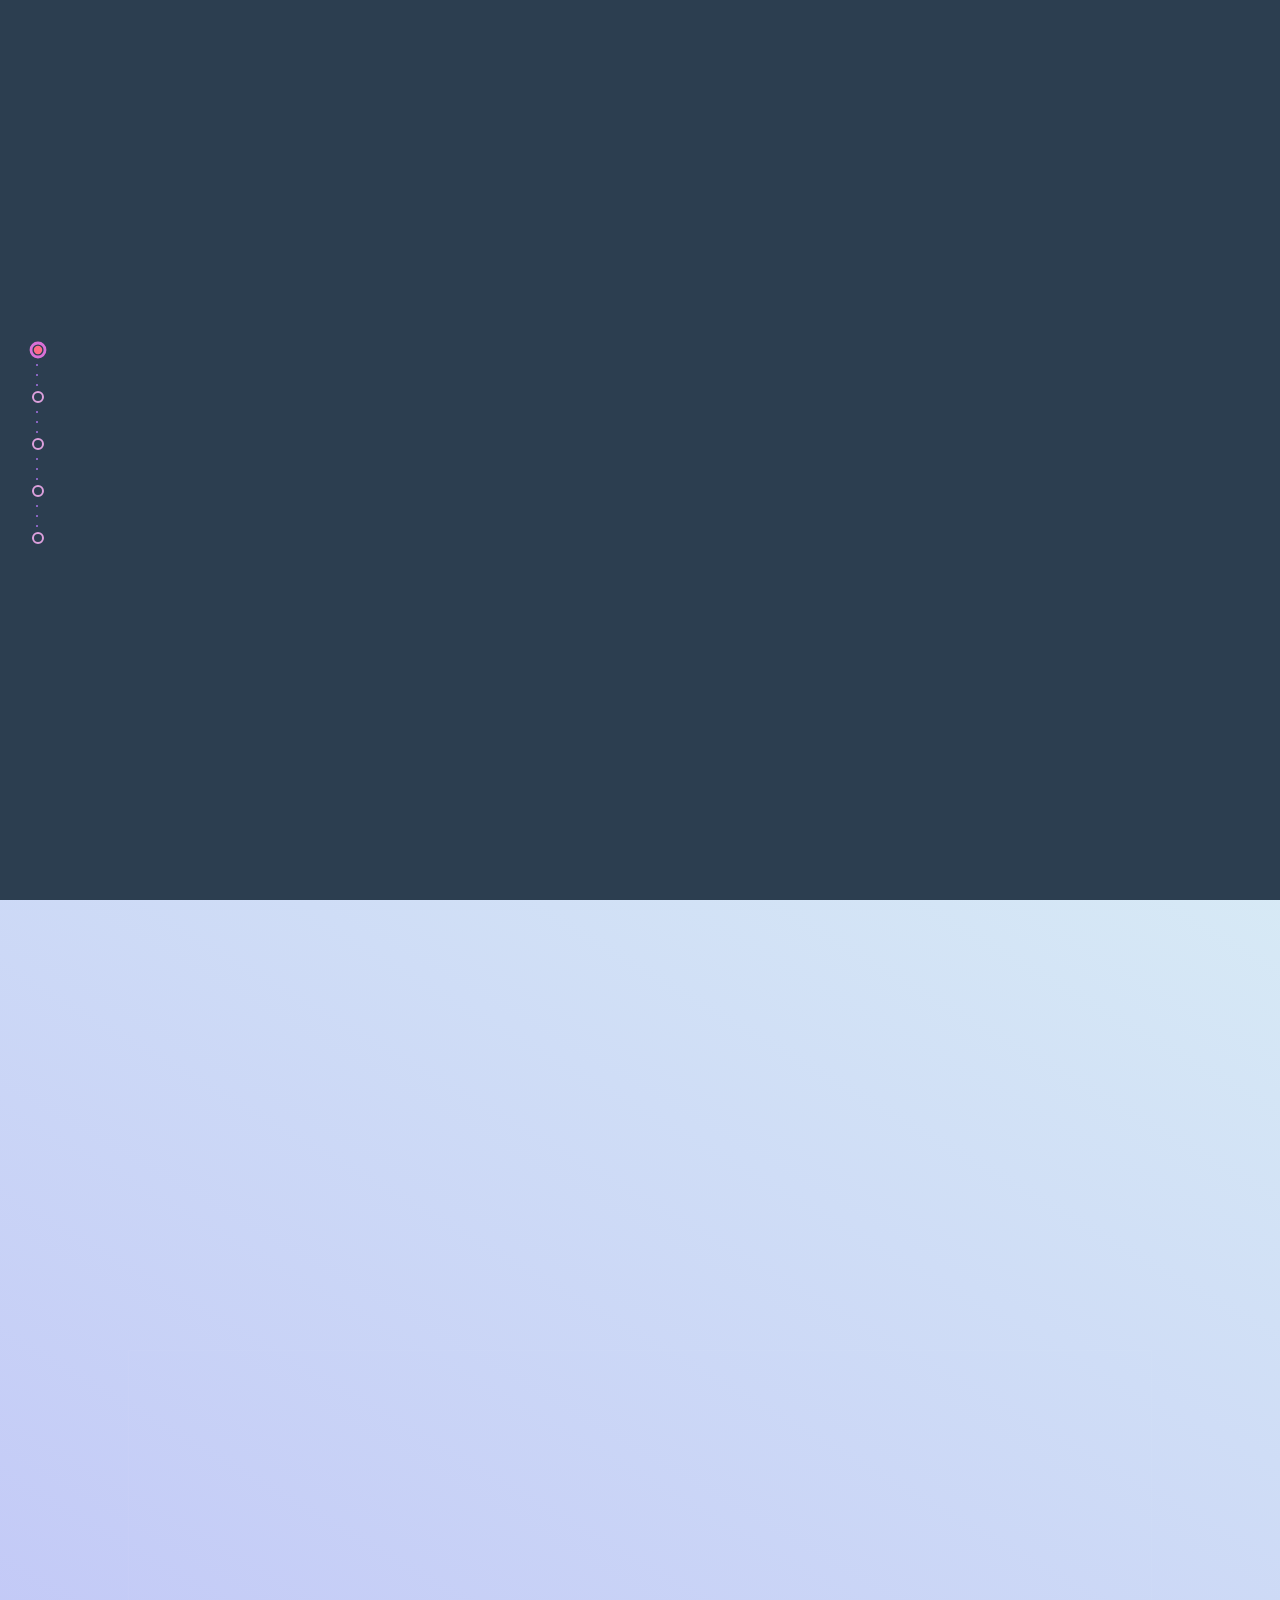
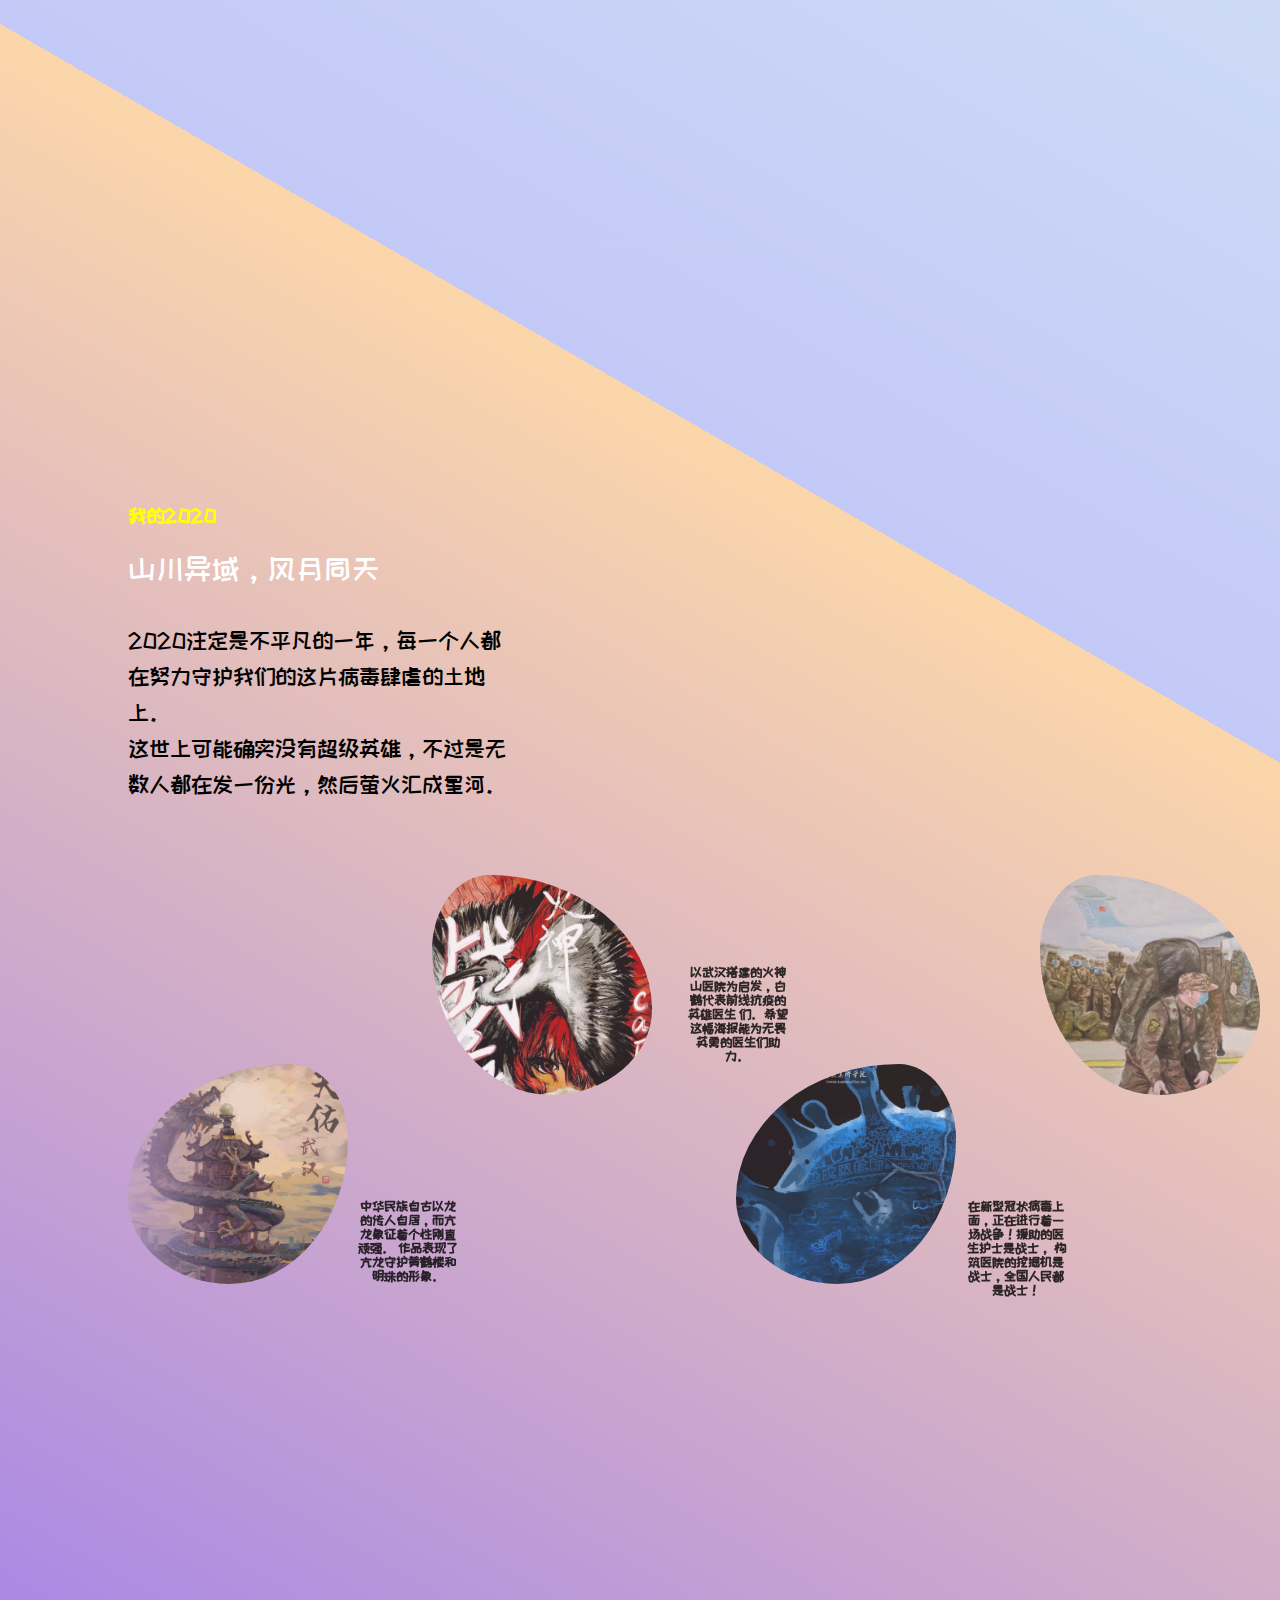
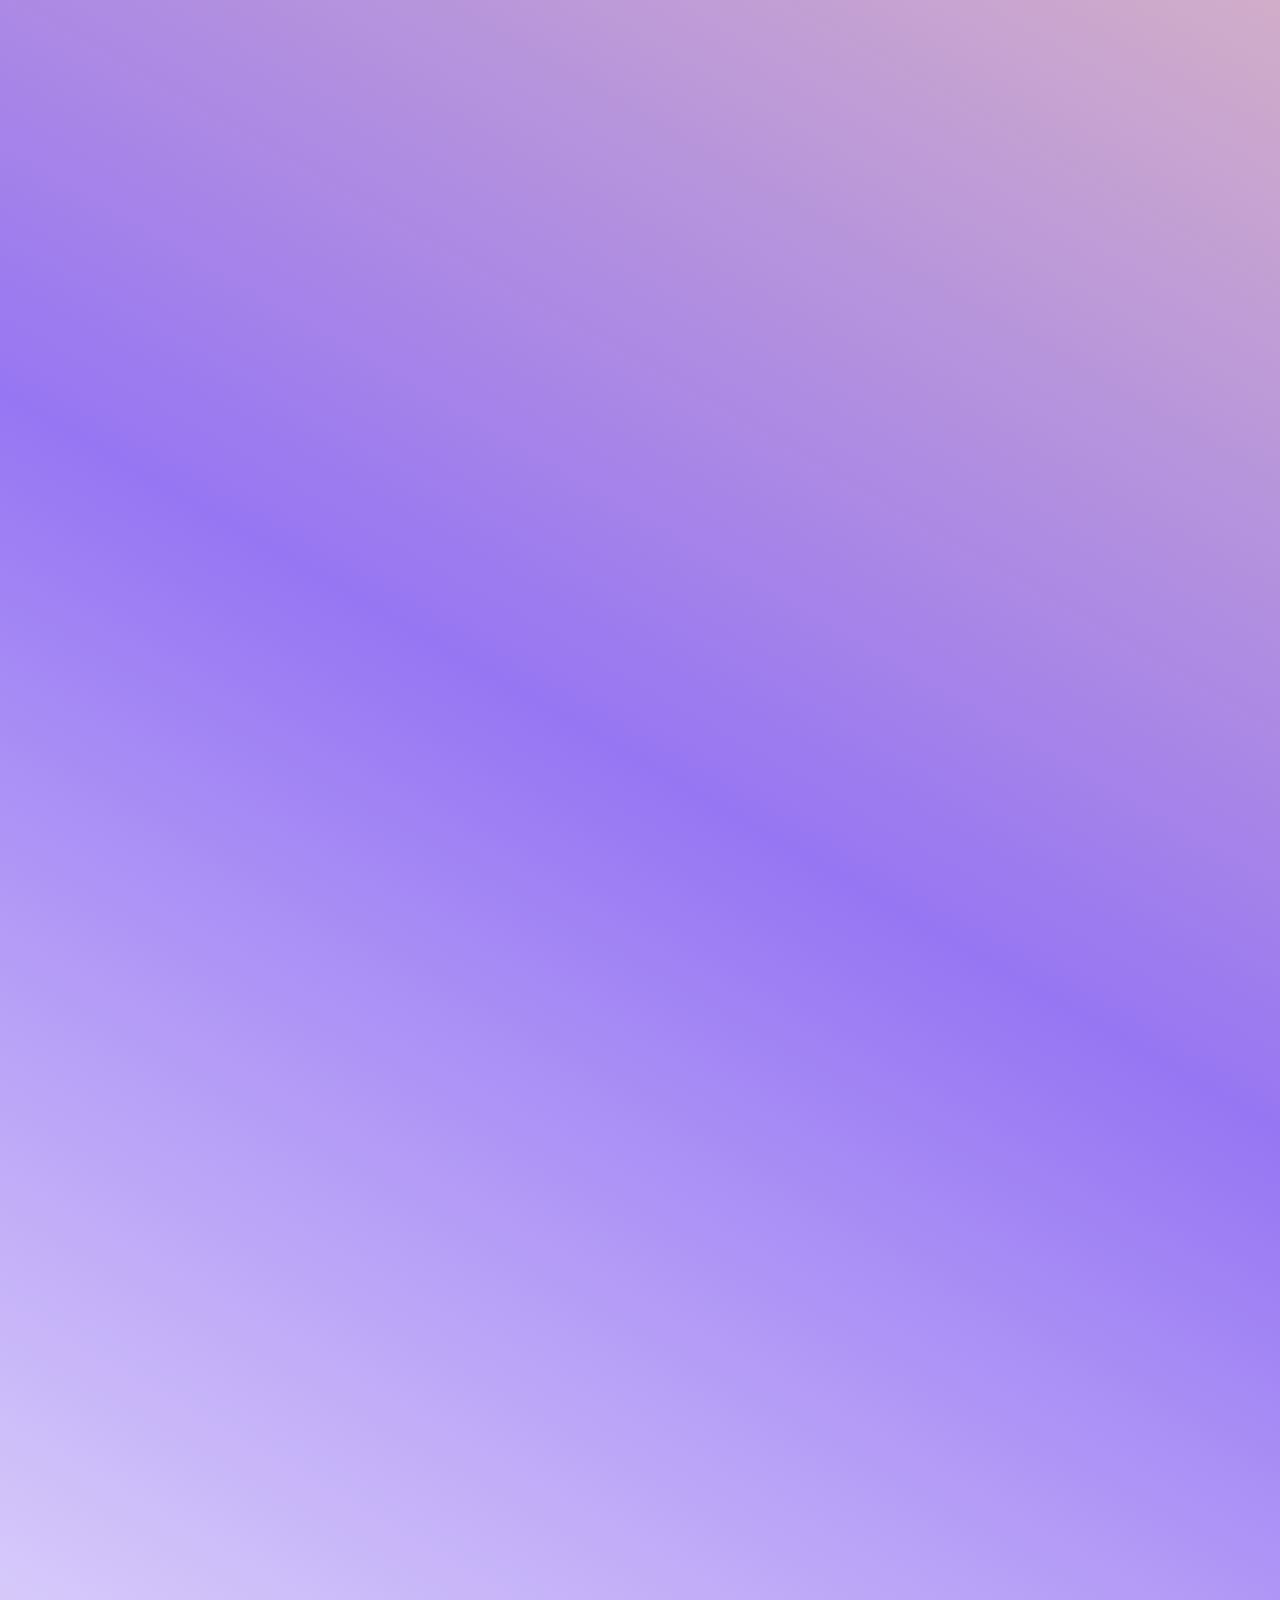
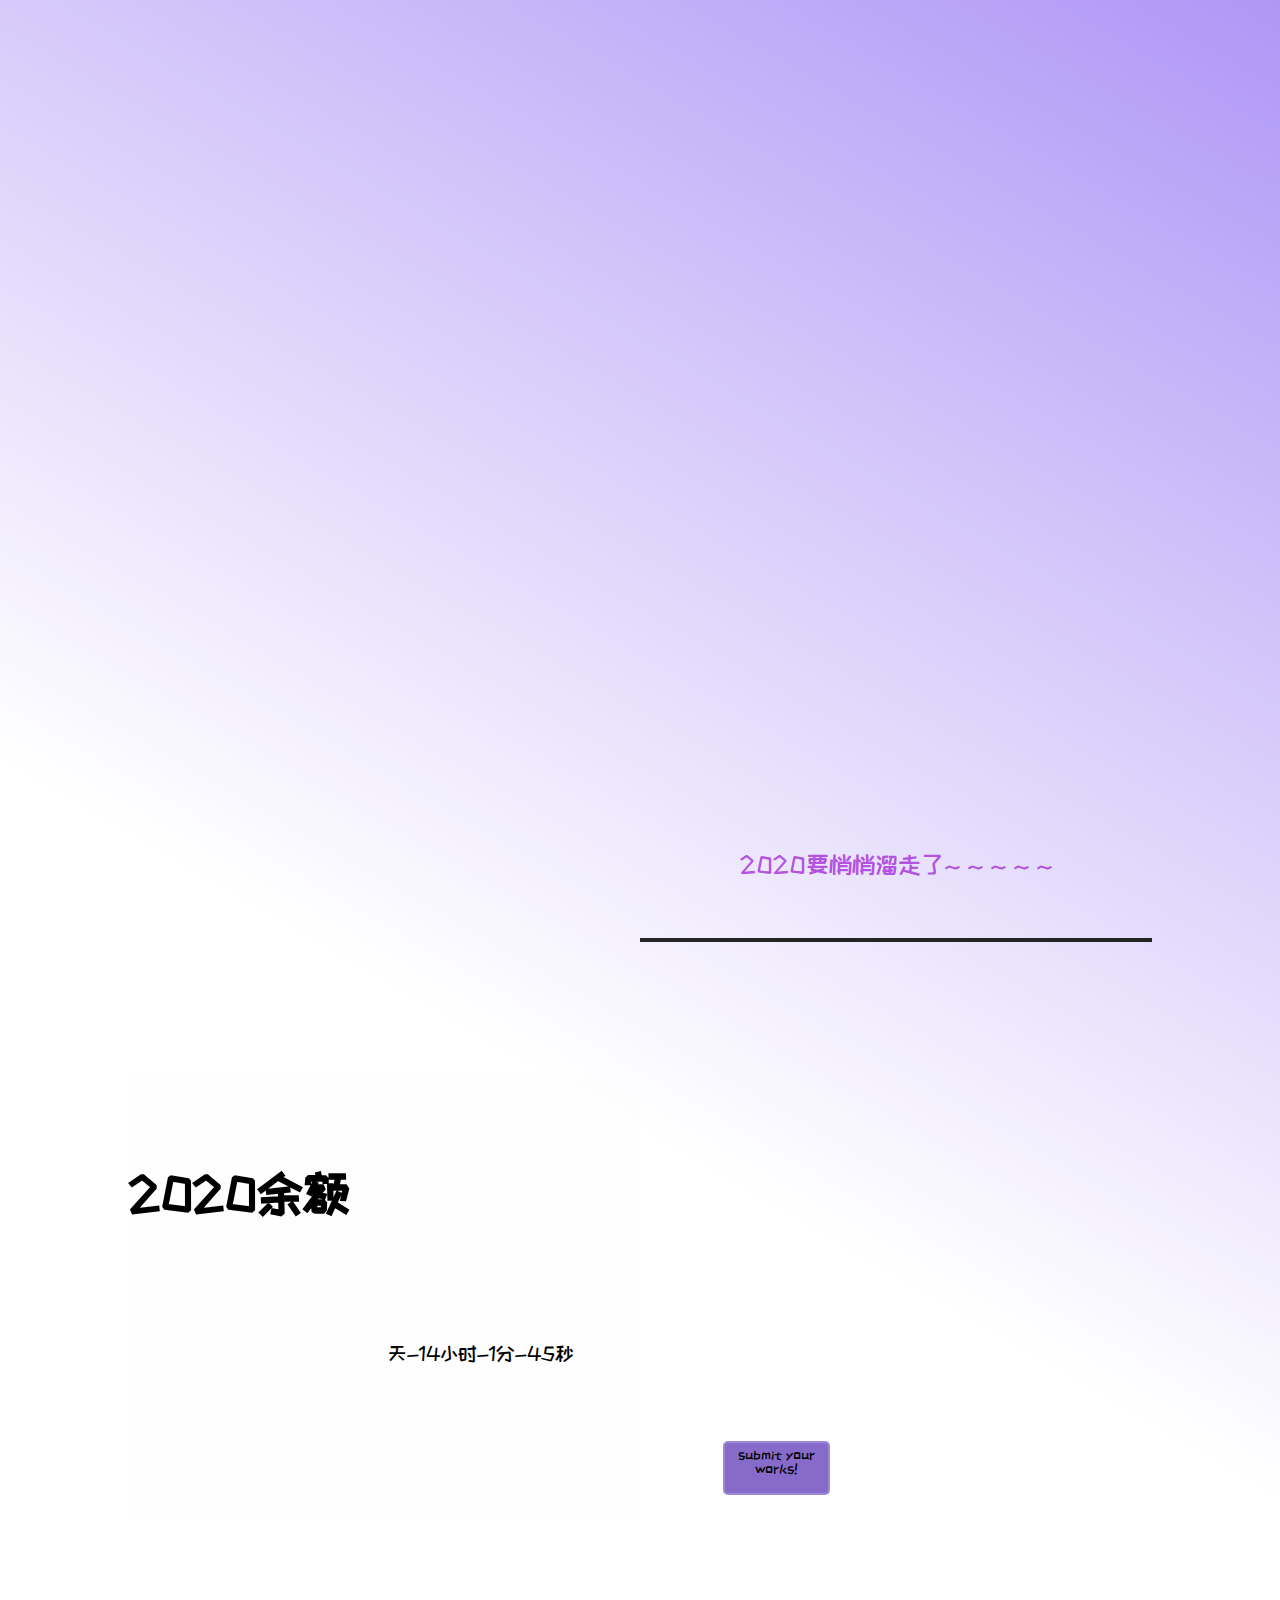
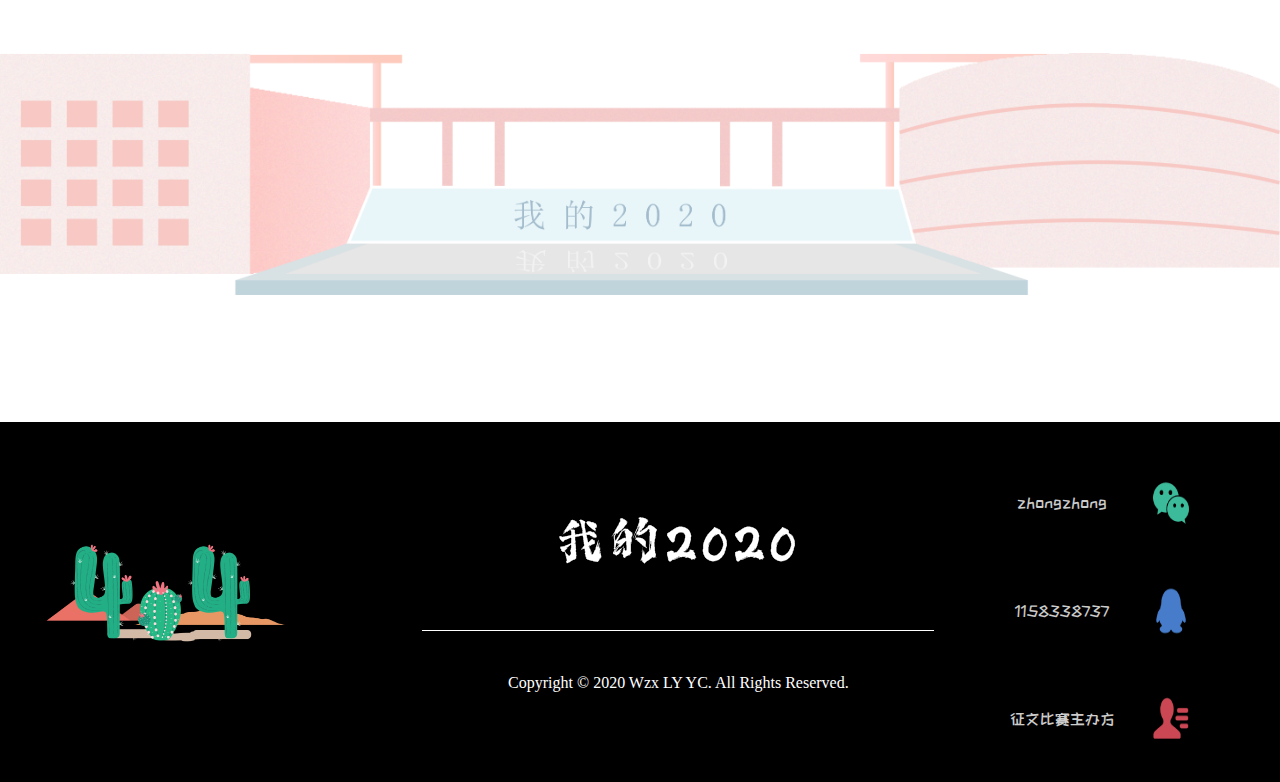
==== commit 446f92b6: "修复图片显示不出的bug" ====
--- a/content.html
+++ b/content.html
@@ -384,7 +384,7 @@
                 <p class="desc-2">地铁在回归拥挤，街道在重返热闹，胡同里的早餐铺子和市中心的歌酒霓虹都在一往如常，我的2020，我们的2020，在重新开始，在重新回归平静。</p>
                 <div class="experience-item experience-item2">
                     <div class="image-wrap">
-                        <img src="../images/41.jpeg">
+                        <img src="./images/41.jpeg">
                     </div>
                     <div >
                         <h5 class="title-h5">我想站在紫金山顶</h5>
@@ -393,7 +393,7 @@
                 </div>
                 <div class="experience-item experience-item1">
                     <div class="image-wrap">
-                        <img src="../images/42.jpg">
+                        <img src="./images/42.jpg">
                     </div>
                     <div class="experience-item-2">
                         <h5 class="title-h5">我还要在十月开始的时候</h5>
@@ -402,7 +402,7 @@
                 </div>
                 <div class="experience-item experience-item2">
                     <div class="image-wrap">
-                        <img src="../images/43.jpg">
+                        <img src="./images/43.jpg">
                     </div>
                     <div>
                         <h5 class="title-h5">再去秦淮河畔走一走</h5>
@@ -411,7 +411,7 @@
                 </div>
                 <div class="experience-item experience-item1">
                     <div class="image-wrap">
-                        <img src="../images/46.jpg">
+                        <img src="./images/46.jpg">
                     </div>
                     <div class="experience-item-2">
                         <h5 class="title-h5">爬上南邮校园里的小山</h5>
@@ -420,7 +420,7 @@
                 </div>
                 <div class="experience-item experience-item2">
                     <div class="image-wrap">
-                        <img src="../images/45.jpg">
+                        <img src="./images/45.jpg">
                     </div>
                     <div>
                         <h5 class="title-h5">这个属于银杏树的季节里</h5>
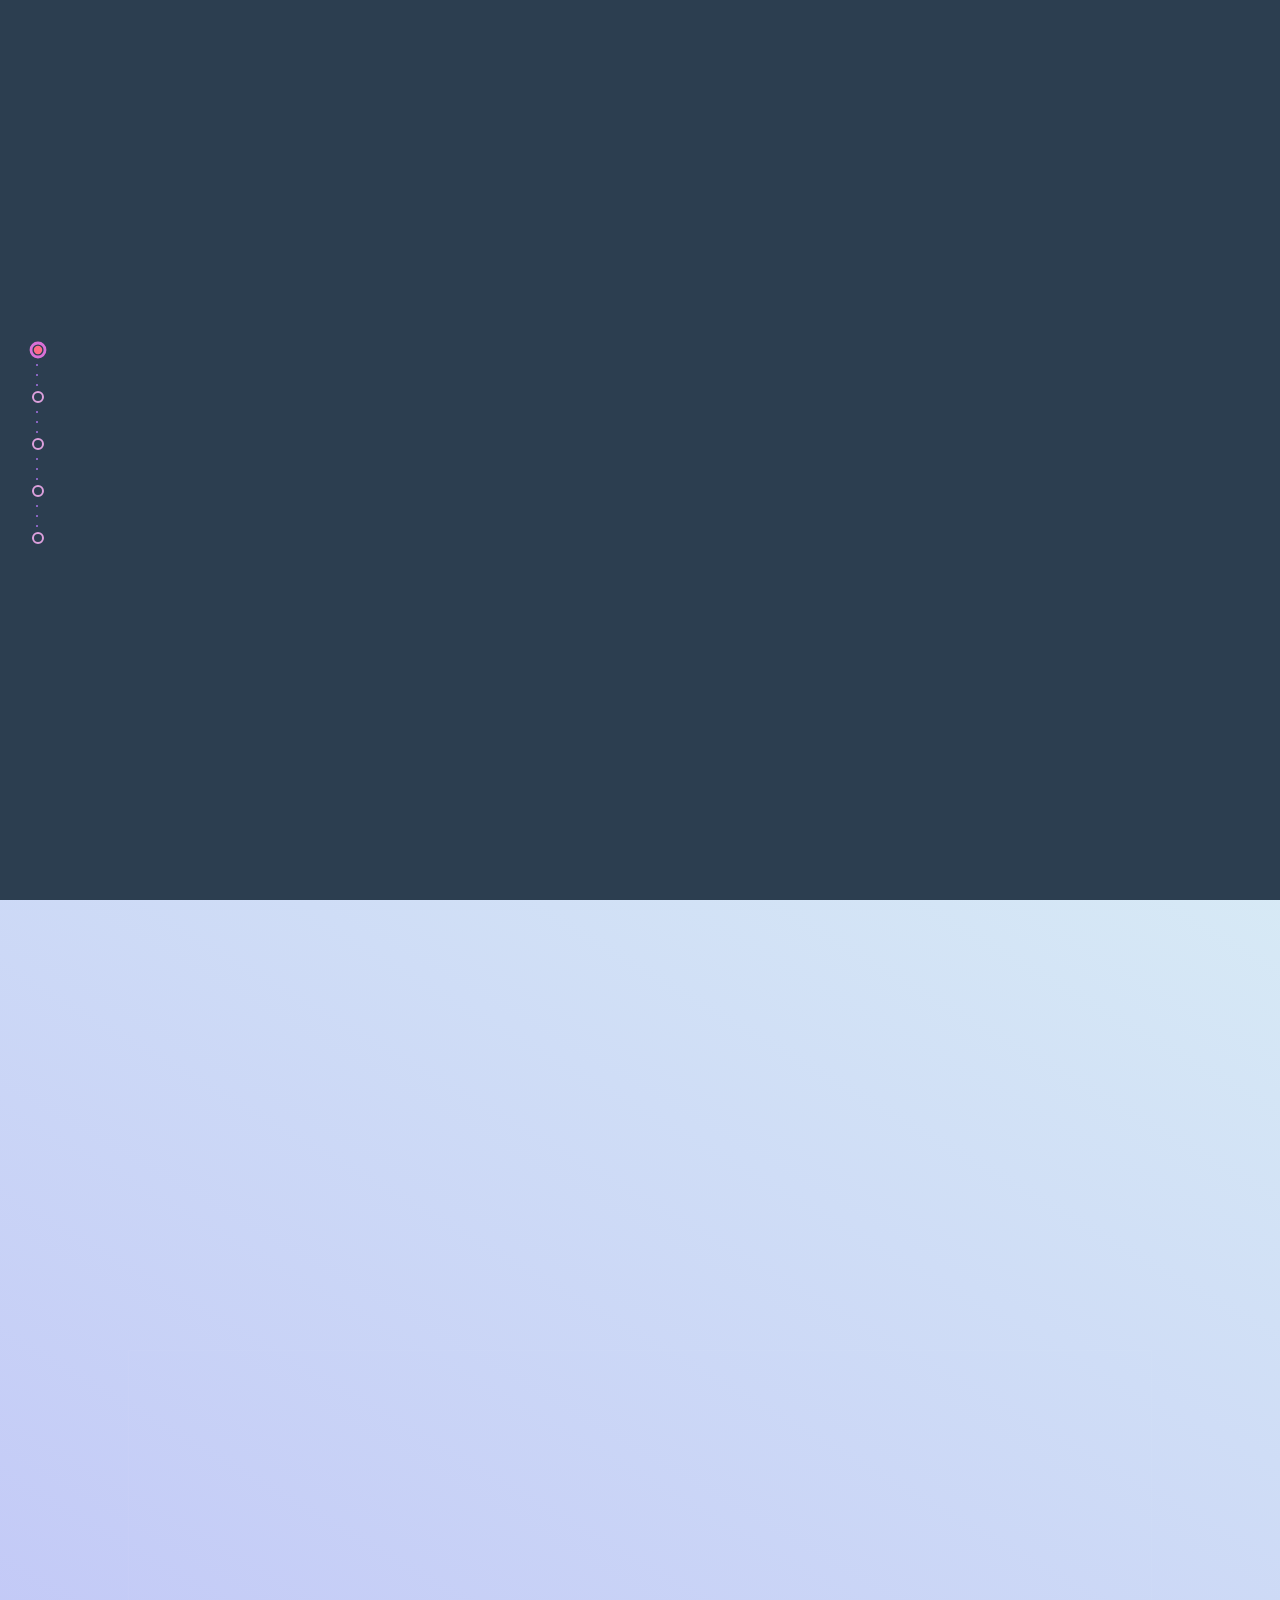
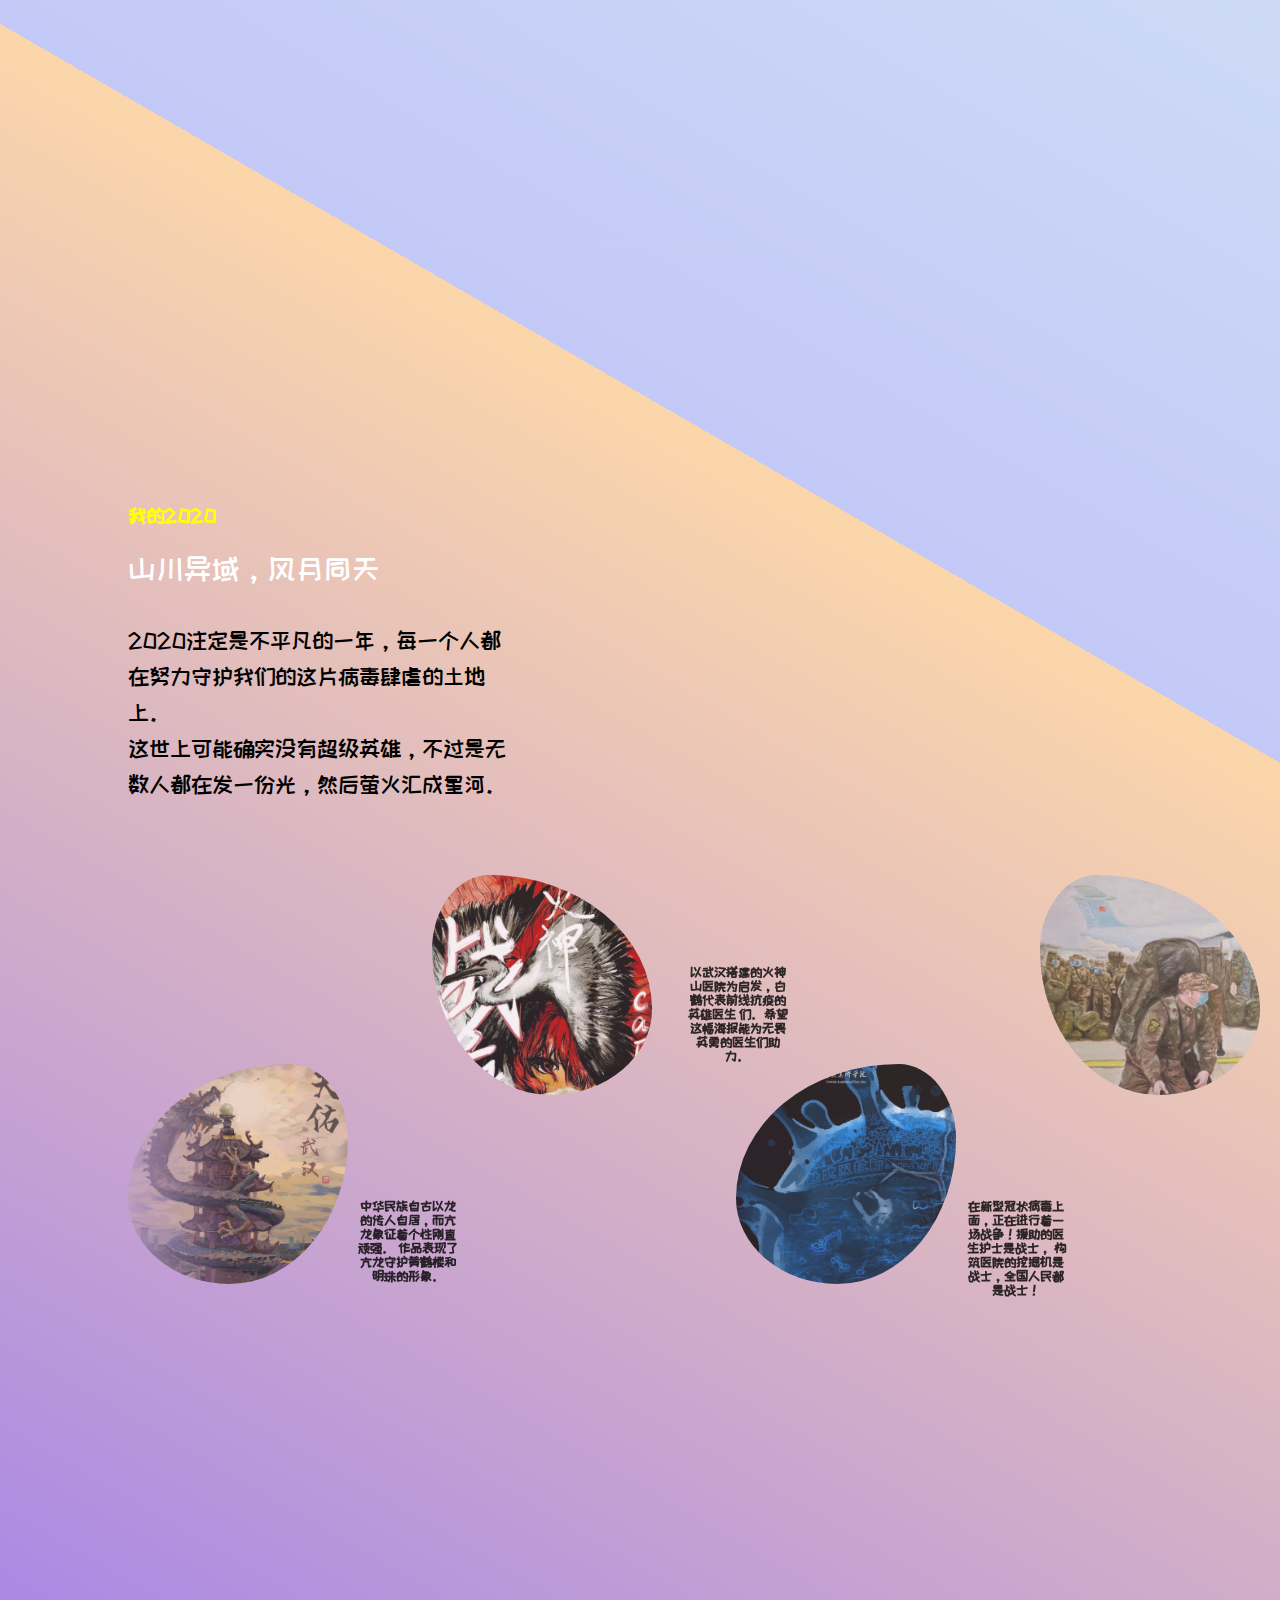
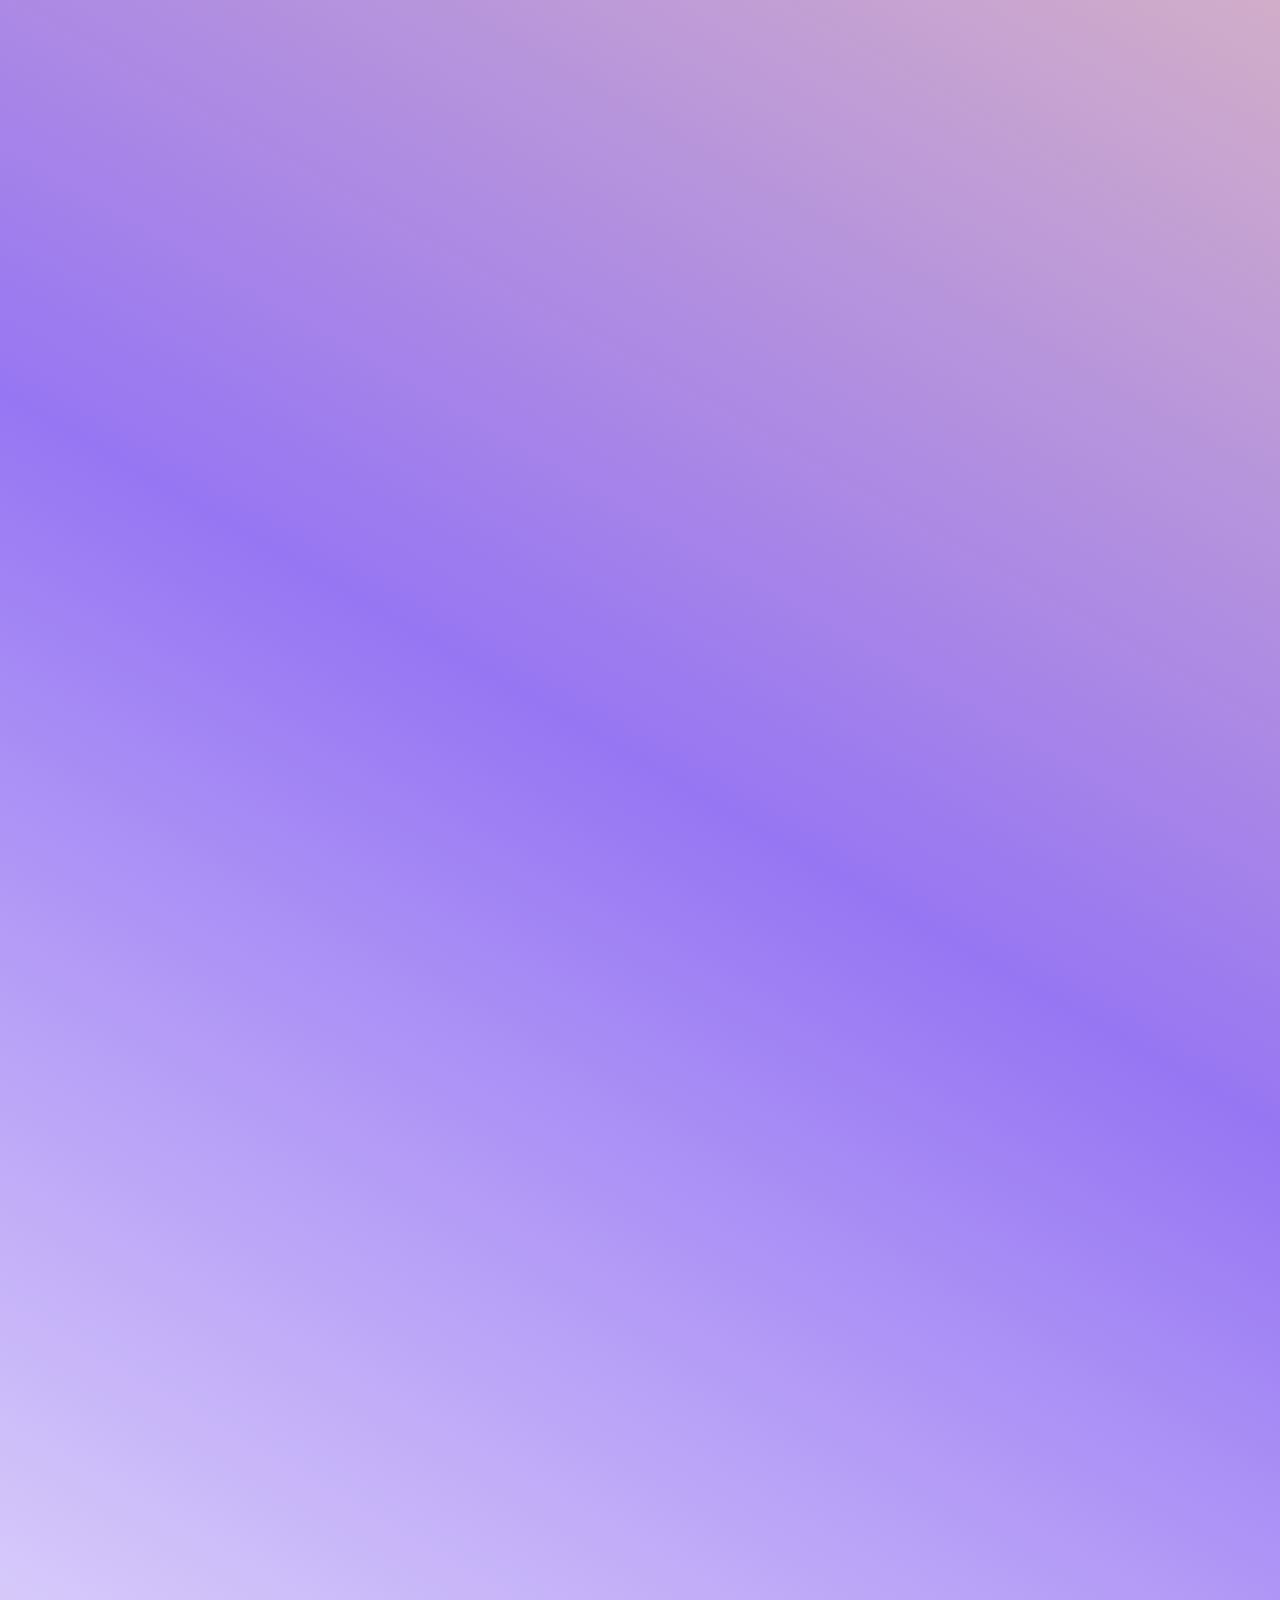
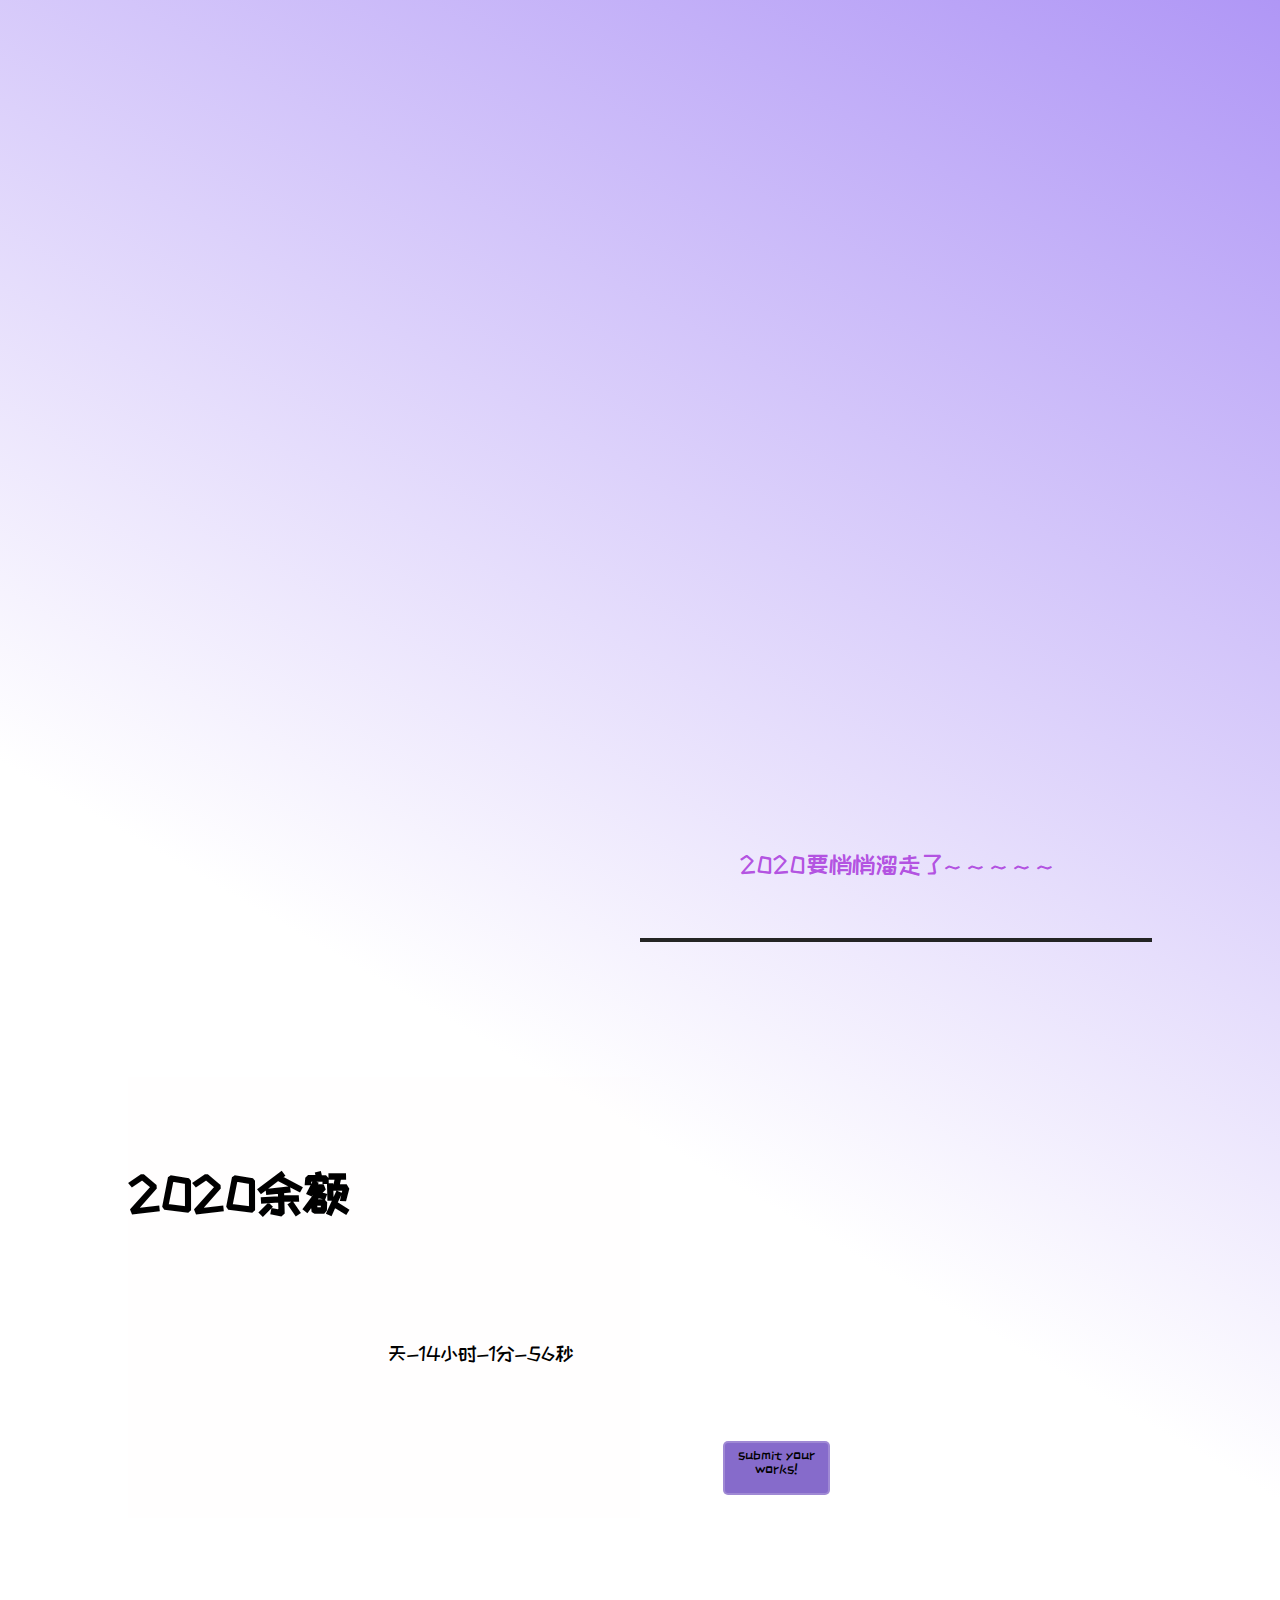
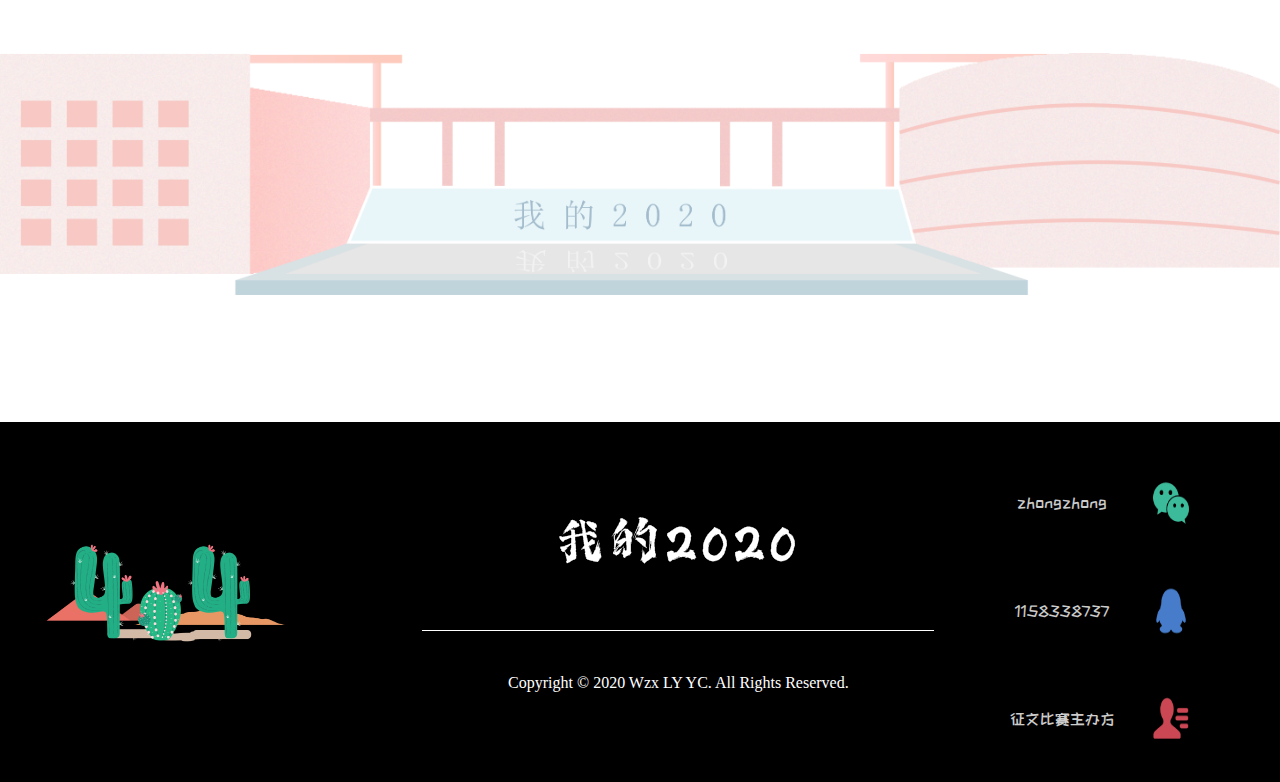
==== commit 8070bf95: "modify:file name" ====
--- a/content.html
+++ b/content.html
@@ -85,7 +85,7 @@
         
         <div class="header-rightPart" >
             
-              contract
+              contact
         </div>
         <div class="header-centerPart">
             
@@ -495,7 +495,7 @@
             <div class="world3">征文比赛主办方</div>
     </section>
   </div>
-    <script src="./js/index.js"></script>
+    <script src="./js/content.js"></script>
     <script src="./js/EasePack.min.js"></script>
     <script src="./js/TweenLite.min.js"></script>
     <script src="./js/canvasGeneratrix.js"></script>
